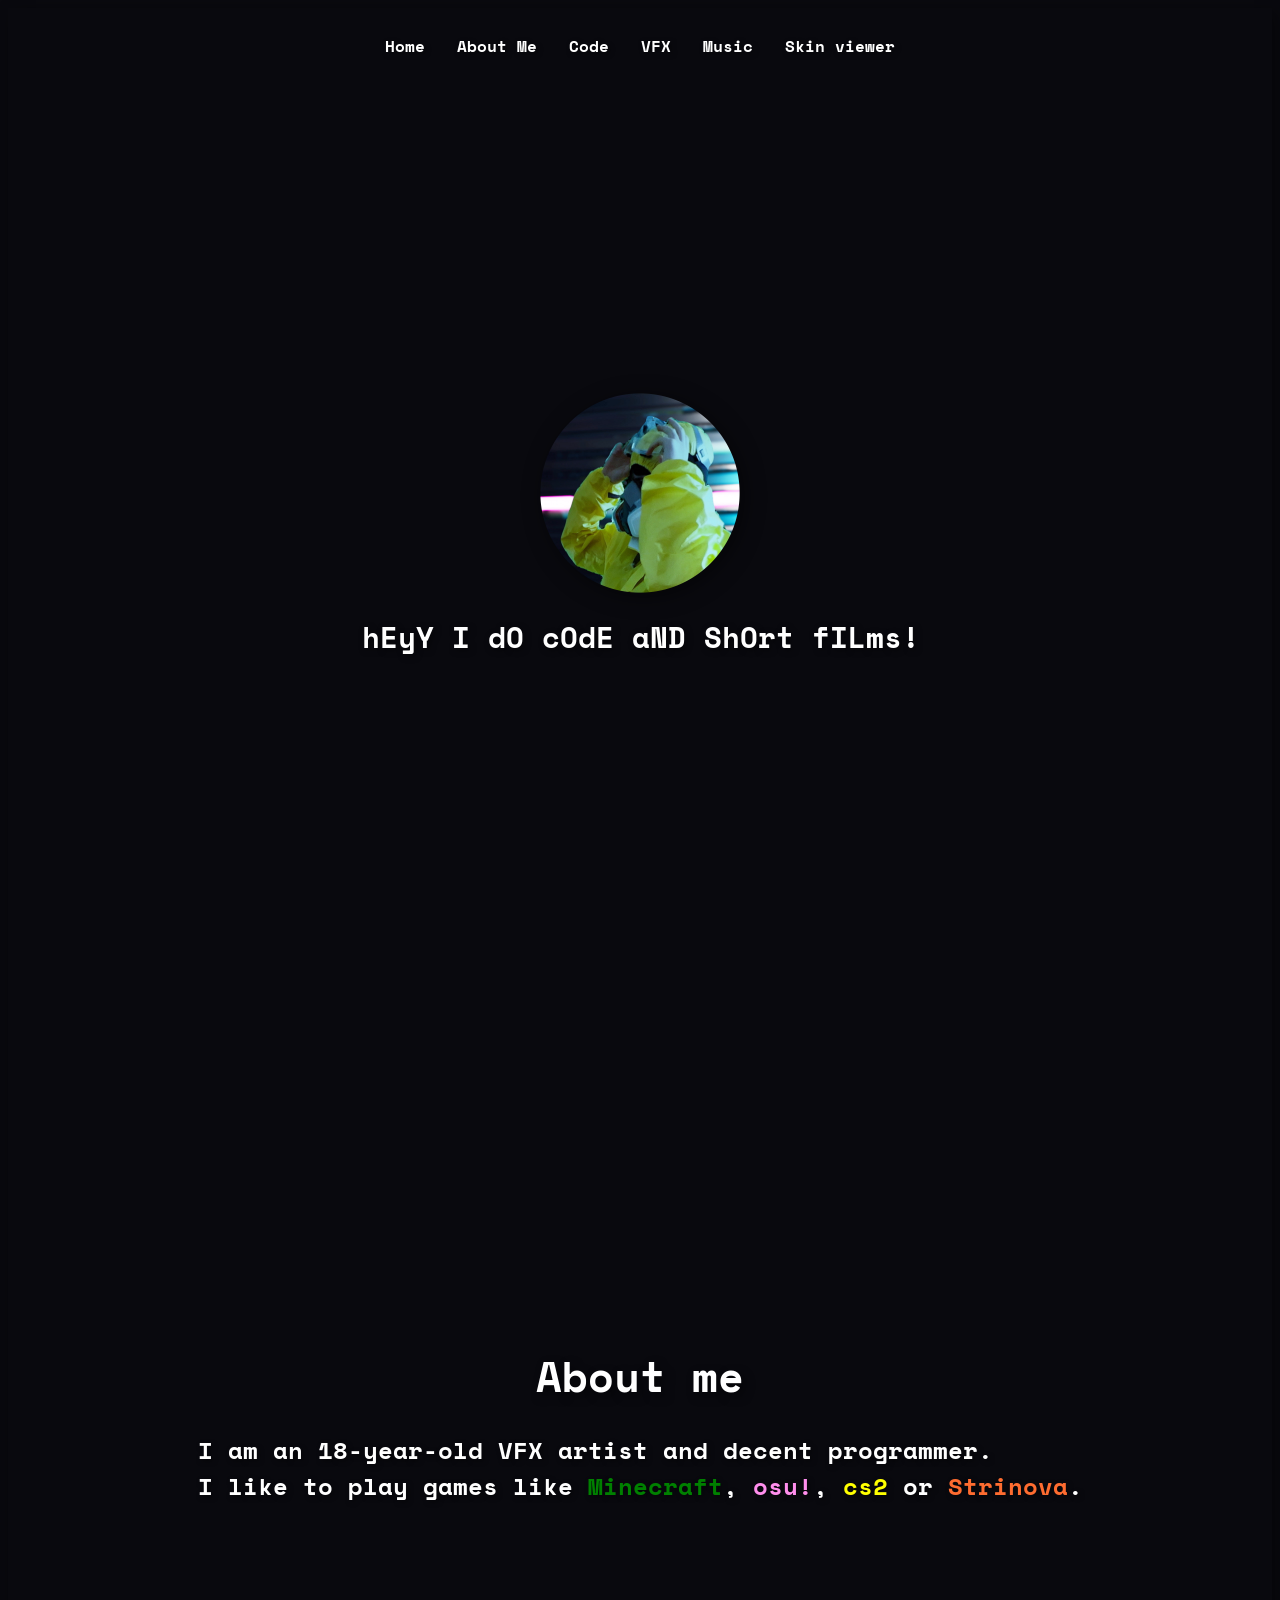
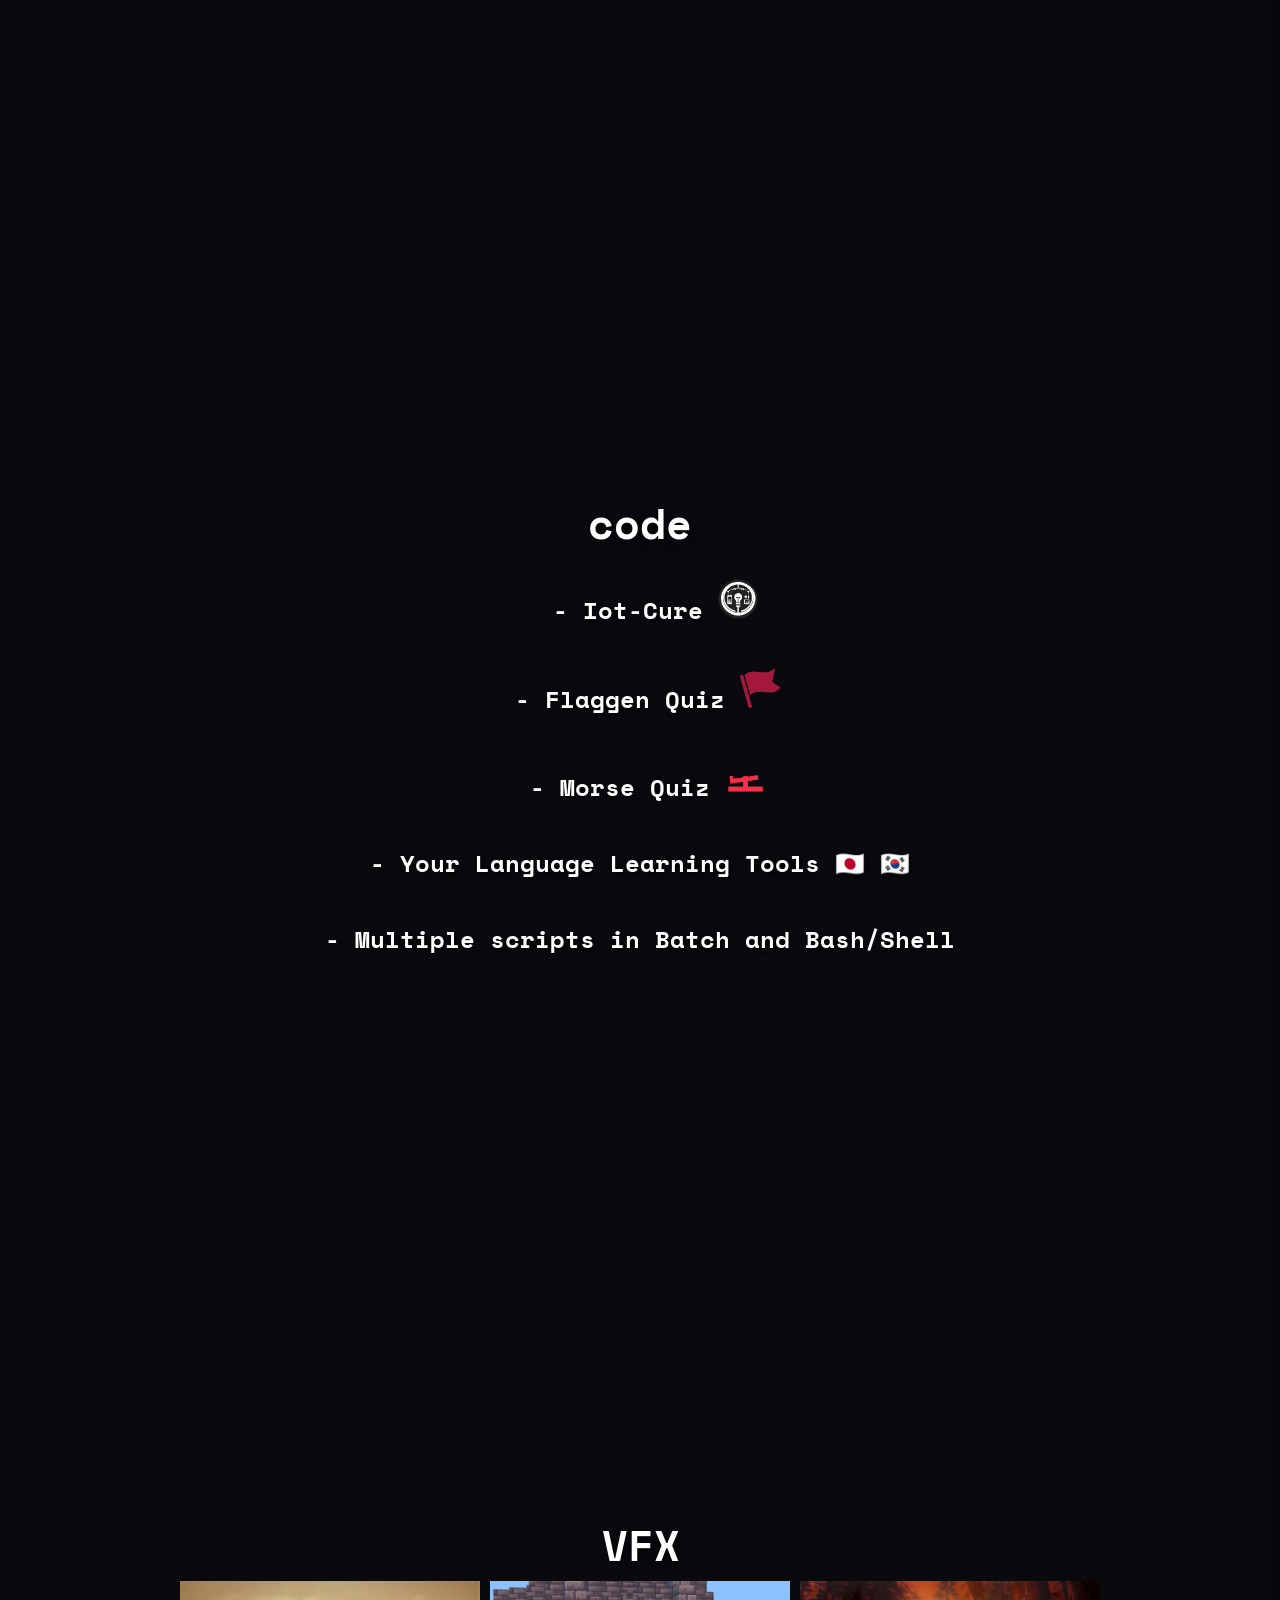
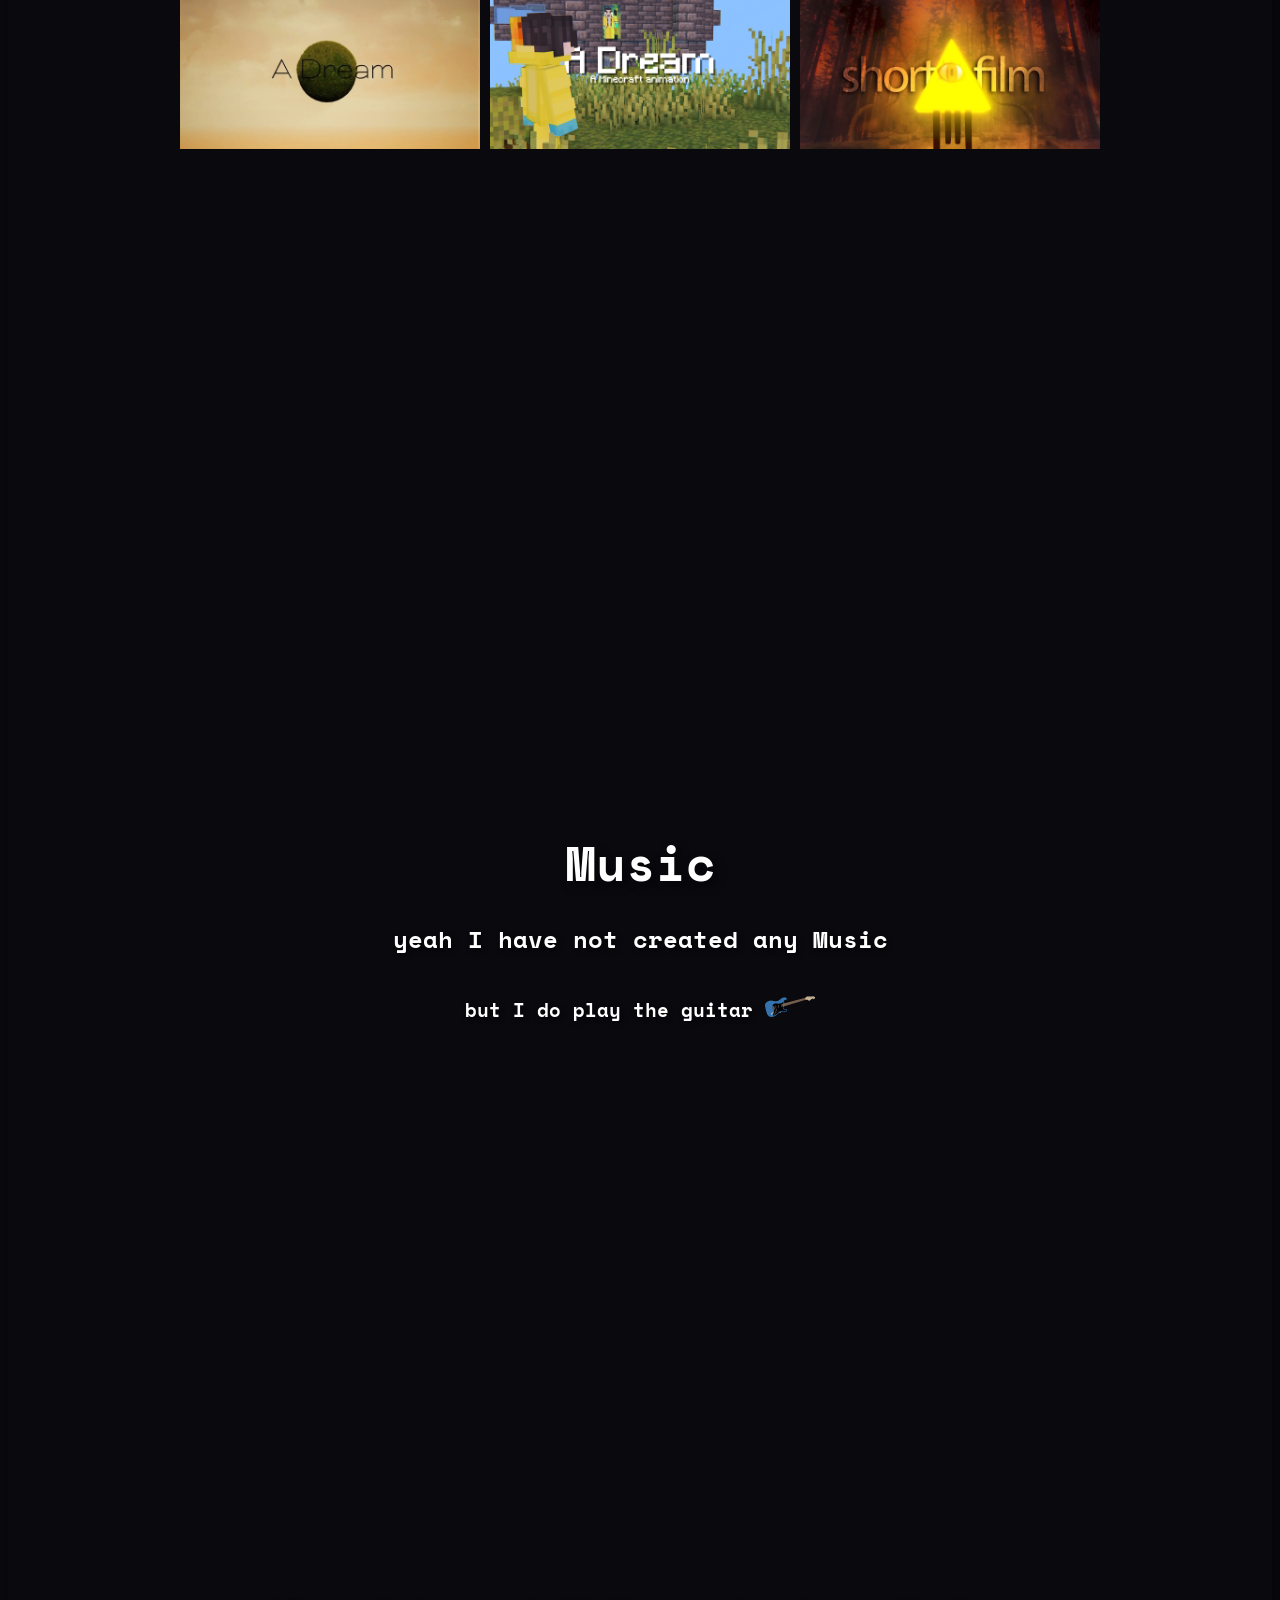
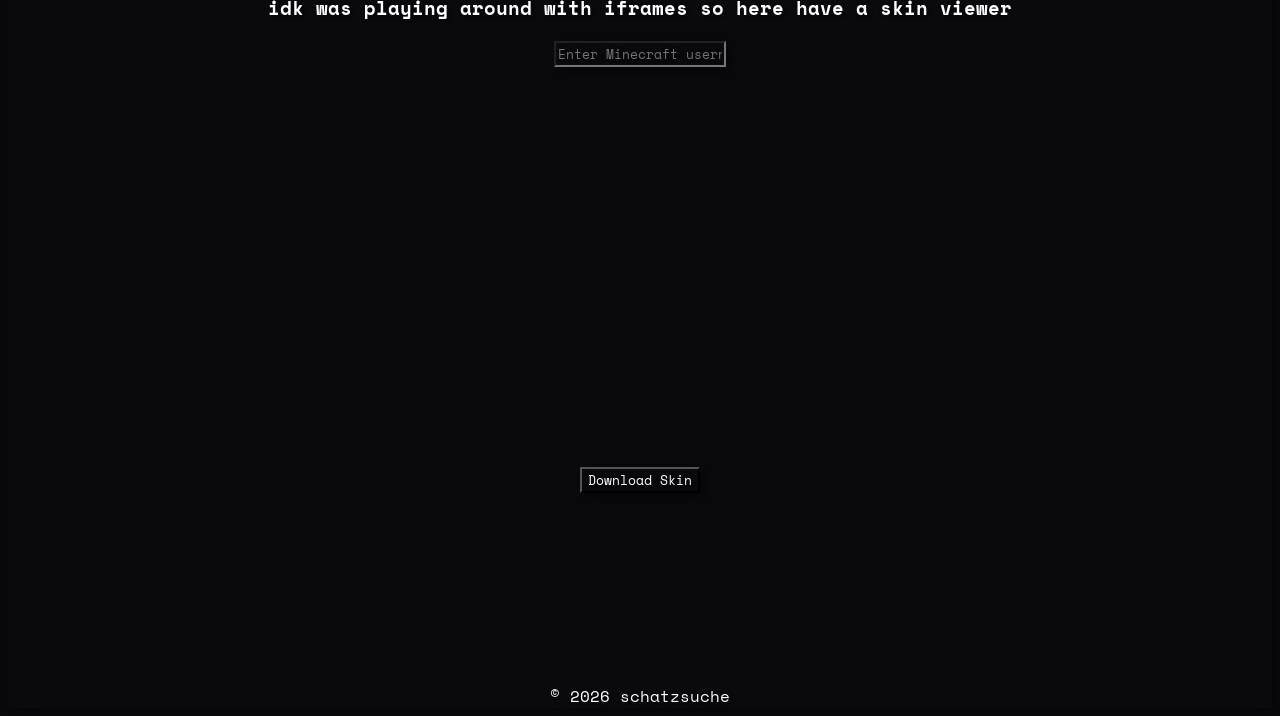
==== index.html @ 11b96986 "added my newst short film" ====
<!DOCTYPE html>
<html lang="en">

<head>
    <meta charset="UTF-8">
    <meta name="viewport" content="width=device-width, initial-scale=1.0">
    <link rel="stylesheet" href="styles.css">
    <script defer src="app.js"></script>
    <title>schatzsuche | homepage</title>
    <link rel="icon" type="image/webp" href="assets/logo.webp">
    <link rel="apple-touch-icon" href="https://EtwasPhoenix.github.io/website/assets/apple-touch-icon.jpg" />
    <meta name="description"
        content="Hey, I’m schatzsuche aka Etwas! Check out my projects, programming stuff, VFX work, and a bit about me. Always building cool things and learning new skills.">

    <meta property="og:title" content="schatzsuche | homepage">
    <meta property="og:description" content="this is the homepage / portfolio from schatzsuche also know has Etwas.">
    <meta property="og:image" content="https://EtwasPhoenix.github.io/website/assets/logo.webp">
    <meta property="og:url" content="https://EtwasPhoenix.github.io/homepage/">
    <meta name="google-site-verification" content="jrcVOJKqwmtWtbMnIX1XWqduszuU4CcmZERTl-RFzYg" />
    <meta property="og:type" content="website" />

    <meta name="twitter:card" content="summary_large_image" />
    <meta name="twitter:title" content="Etwas | schatzsuche | homepage" />
    <meta name="twitter:description" content="this is the homepage / portfolio from schatzsuche also know has Etwas." />
    <meta name="twitter:image" content="https://EtwasPhoenix.github.io/homepage/assets/logo.webp" />


</head>


<body>

    <nav>
        <ul>
            <li><a href="#home">Home</a></li>
            <li><a href="#about">About Me</a></li>
            <li><a href="#code">Code</a></li>
            <li><a href="#vfx">VFX</a></li>
            <li><a href="#Music">Music</a></li>
            <li><a href="#skin">Skin viewer</a></li>

        </ul>
    </nav>


    <main>
        <section id="home">
            <a href="https://www.youtube.com/watch?v=dQw4w9WgXcQ">
                <picture>
                    <source srcset="assets/logo.png" type="image/avif">
                    <source srcset="assets/logo.avif" type="image/avif">
                    <source srcset="assets/logo.webp" type="image/webp">
                    <img src="assets/logo.webp" width="200px"
                        style="filter: drop-shadow(4px 4px 10px rgba(0, 0, 0, 0.5));" id="lol"
                        alt="Portfolio logo for Etwas aka schatzsuche" loading="lazy">
                </picture>

            </a>
            <h1 style="transform: scale(0.6);">hEyY I dO cOdE aND ShOrt fILms!</h1>

        </section>


        <section id="about">
            <h2 style="transform: scale(2);" class="big">About me</h2>
            <h2>
                I am an 18-year-old VFX artist and decent programmer. <br> I like to play games like <span
                    style="color: green;">Minecraft</span>, <a style="color: #ff8eec;"
                    href="https://osu.ppy.sh/users/37505579">osu!</a>, <span style="color: yellow;">cs2</span> or <a
                    href="https://store.steampowered.com/app/1282270/Strinova/" style="color: #fe6c30;">Strinova</a>.

            </h2>




        </section>



        <section id="code">
            <a href="https://github.com/EtwasPhoenix">
                <h2 style="transform: scale(2);color: white;" class="big">code</h2>
            </a>

            <h2>‎ ‎ <a href="https://iot-cure.github.io/IoT-Cure-Website/"> - Iot-Cure</a> <img
                    src="assets/iot_cure.png" width="40px"></h2>
            <h2>‎‎ <a href="https://flaggen-quiz.onrender.com/"> - Flaggen Quiz</a> <img src="assets/flag_quiz.png"
                    width="40px"></h2>
            <h2>‎‎ <a href="https://morse-quiz.onrender.com/"> - Morse Quiz</a> <img src="assets/morse_quiz.png"
                    width="40px"></h2>
            <h2><a href="https://github.com/language-learning-tools"> - Your Language Learning Tools 🇯🇵 🇰🇷</a> </h2>

            <h2>- Multiple scripts in Batch and Bash/Shell</h2>

        </section>

        <section id="vfx">
            <a href="https://www.youtube.com/@Etwas/videos">
                <h2 style="transform: scale(2);color: white;" class="big">VFX</h2>
            </a>
            <div>
                <picture>
                    <source srcset="assets/a_dream_thumb.jpg" type="image/jpg">
                    <source srcset="assets/a_dream_thumb.avif" type="image/avif">
                    <img src="assets/a_dream_thumb.jpg" width="300px" id="lol" id="lol2" alt="A Dream short film"
                        loading="lazy">
                </picture>
                <a href="https://www.youtube.com/watch?v=q0mJGNswe2Q"><img src="assets/A_Dream.jpg" width="300px" id="lol" id="lol2" alt="A Dream Minecraft short film"
                        loading="lazy">
                </a>

                <picture>
                    <source srcset="assets/GF_thumb.jpg" type="image/jpg">
                    <source srcset="assets/GF_thumb.avif" type="image/avif">
                    <img src="assets/GF_thumb.jpg" width="300px" id="lol" id="lol2" alt="Gravity falls short film"
                        loading="lazy">
                </picture>
            </div>

        </section>

        <section id="Music">
            <h1>Music</h1>
            <h2>yeah I have not created any Music</h2>
            <h3>but I do play the guitar <img src="assets/guitar.png" width="50"></h3>
        </section>

        <section id="skin">
            <h3>idk was playing around with iframes so here have a skin viewer</h3>
            <input type="text" id="username" placeholder="Enter Minecraft username" />
            <iframe id="skinViewer"
                src="https://kurojs.github.io/McView3D/embed.html?skin=schatzsuche&width=400&height=400&cape=default"
                width="400" height="400"></iframe>


            <button onclick="downloadSkin()">Download Skin</button>
            <!--<button onclick="altertSuit()">suit</button>-->


            <script src="app.js"></script>
        </section>

    </main>

    <footer>
        © 2026 schatzsuche
    </footer>

</body>


</html>
---- styles.css ----
@import url('https://fonts.googleapis.com/css2?family=Space+Mono:wght@400;700&display=swap');

html {
    scroll-behavior: smooth;
}

nav {
    position: sticky;
    top: 0;
    padding: 10px 0;
    z-index: 1000;
}



body {
    background-color: rgb(9, 9, 14);
    color: white;
    font-family: 'Space Mono', monospace;
    text-shadow: 2px 2px 5px rgba(0, 0, 0, 0.5);
    box-shadow: 4px 4px 15px rgba(0, 0, 0, 0.4);
}



#lol {
    transition: ease-in-out 0.3s;
    transform: scale(1);
    position: relative;
    z-index: 1;
}

#lol:hover {
    transition: ease-in-out 0.3 s;
    transform: scale(1.5);
    z-index: 10;
}


section {
    display: grid;
    place-items: center;
    align-content: center;
    min-height: 100vh;
}


.big {
    font-size: 1.3rem;
    line-height: 1.6;
    max-width: 600px;
    text-align: center;
}


.image-row {
    display: flex;
    flex-wrap: wrap;
    justify-content: center;
    gap: 25px;
}

img {
    max-width: 100%;
    height: auto;
}


@media (max-width: 768px) {
    #x2 {
        font-size: 1rem;
        max-width: 90%;
    }

    #lol2 {
        max-width: 30%;
        height: auto;
    }


}

footer {

    display: grid;
    place-items: center;
    align-content: center;
}


h1 {
    scale: 2;
}

nav ul {
    list-style: none;
    display: flex;
    justify-content: center;
    gap: 2rem;
    padding: 1rem 0;
    margin: 0;
}

nav a {
    color: white;
    text-decoration: none;
    font-weight: 700;
    font-family: 'Space Mono', monospace;
}

nav a:hover,
nav a:focus {
    text-decoration: underline;
    color: #ff8eec;
}

a {
    color: white;
    text-decoration: none;
}
iframe{
    border: none;
}
input{
    background-color: rgb(9, 9, 14);
    color: white;
    font-family: 'Space Mono', monospace;
    text-shadow: 2px 2px 5px rgba(0, 0, 0, 0.5);
    box-shadow: 4px 4px 15px rgba(0, 0, 0, 0.4);
    text-align: center;
}
button{
    background-color: rgb(9, 9, 14);
    color: white;
    font-family: 'Space Mono', monospace;
    text-shadow: 2px 2px 5px rgba(0, 0, 0, 0.5);
    box-shadow: 4px 4px 15px rgba(0, 0, 0, 0.4);
}
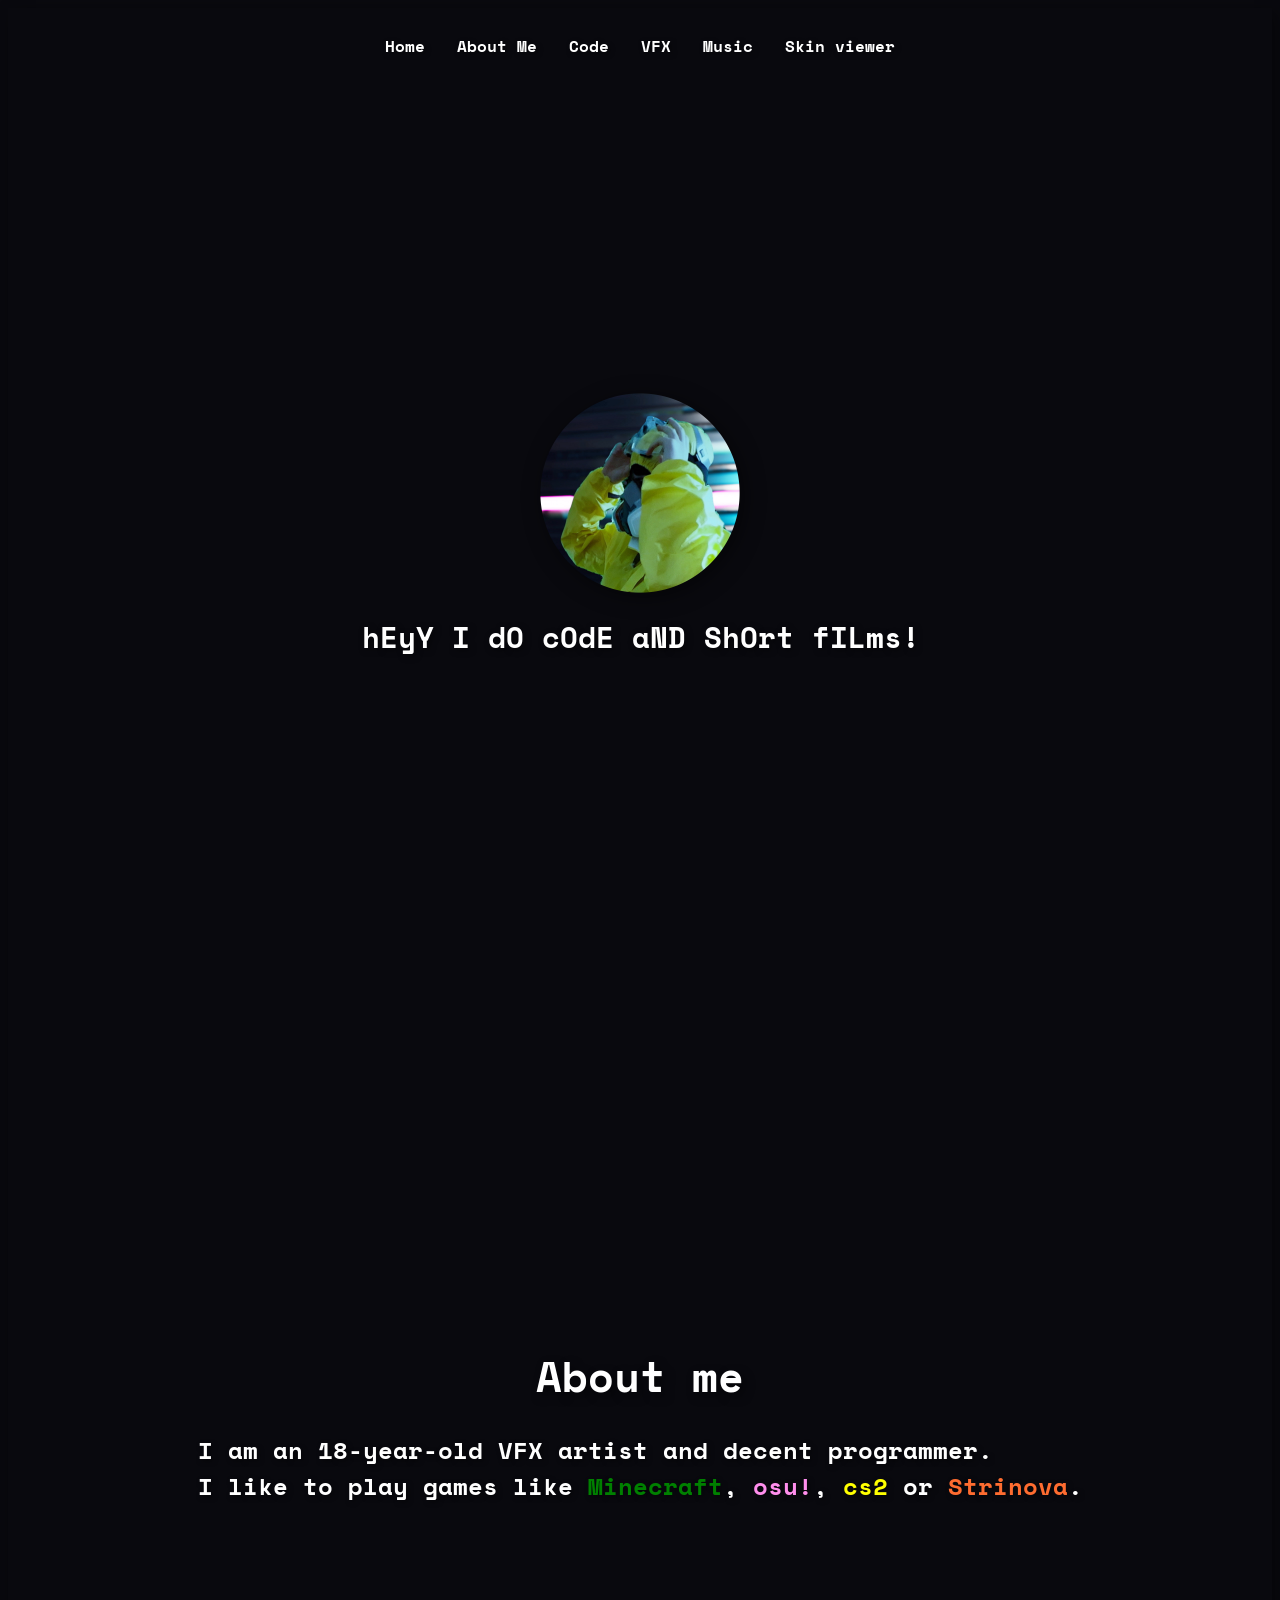
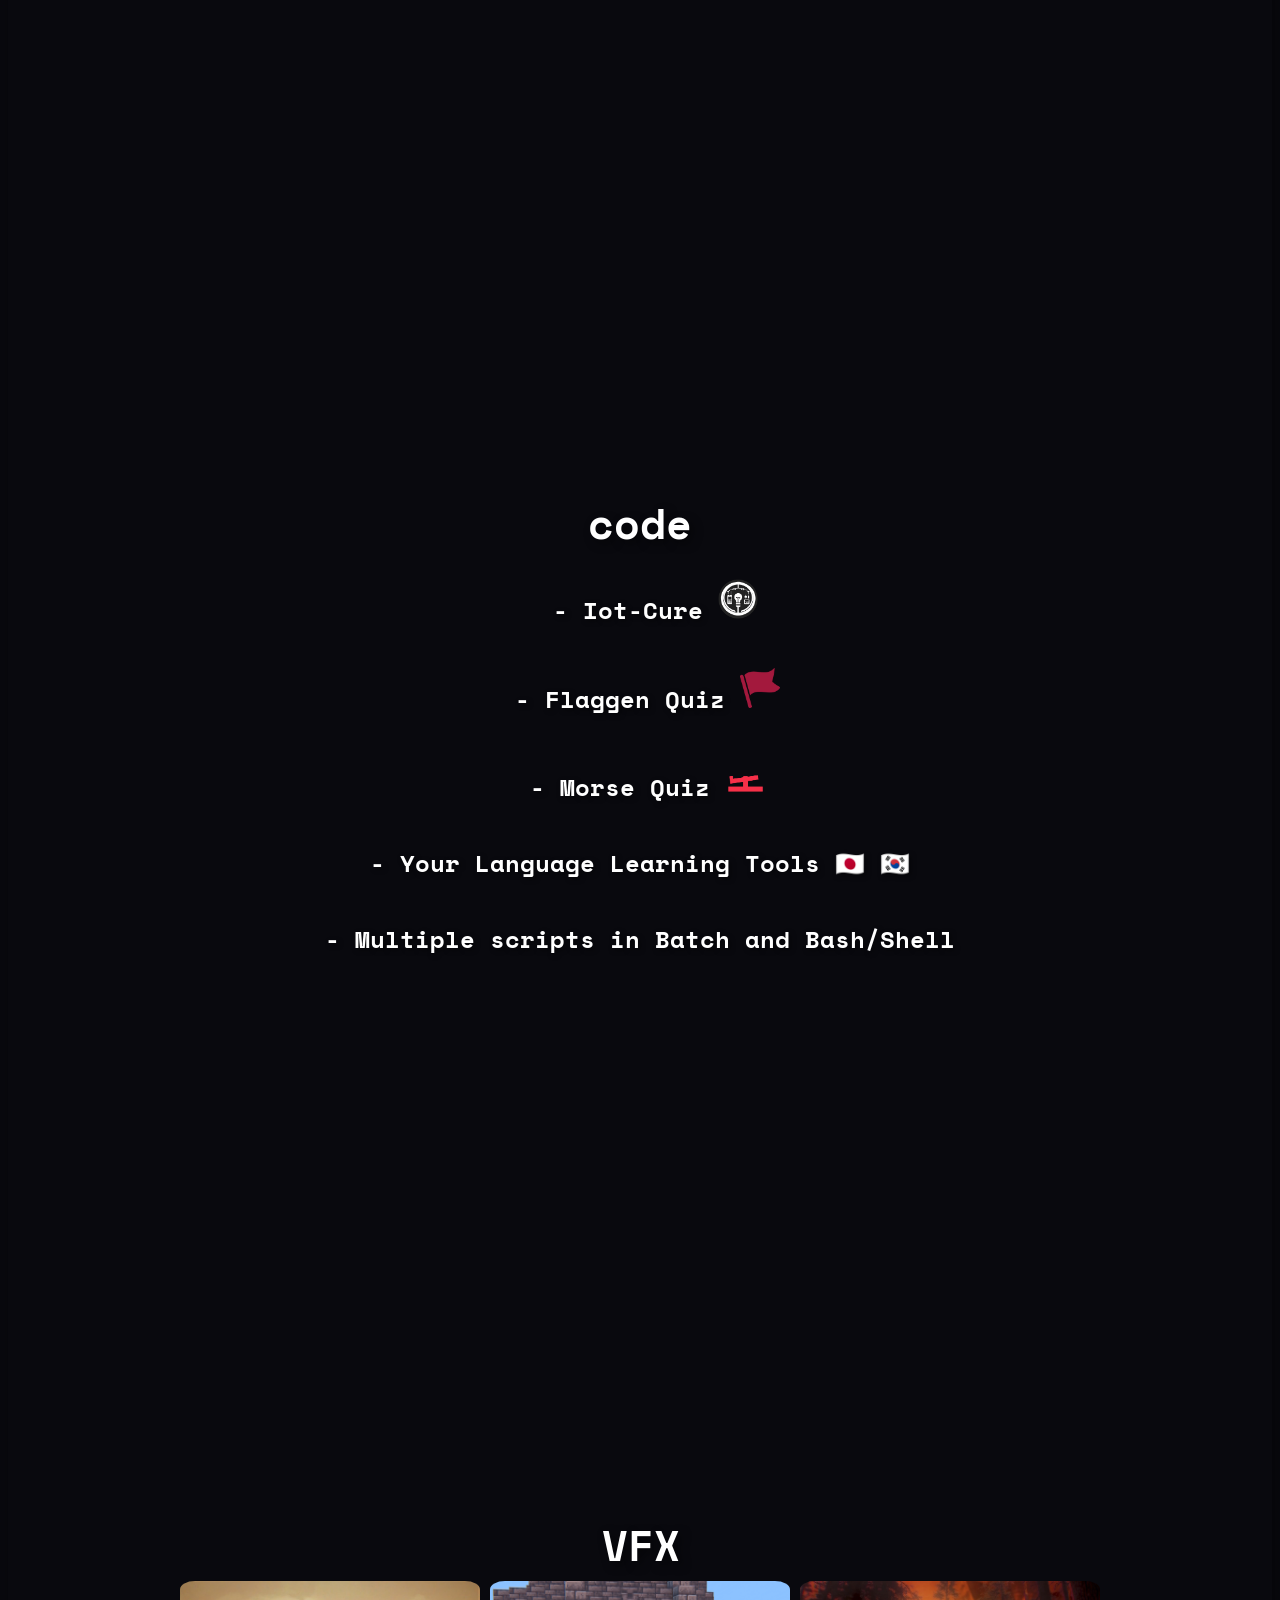
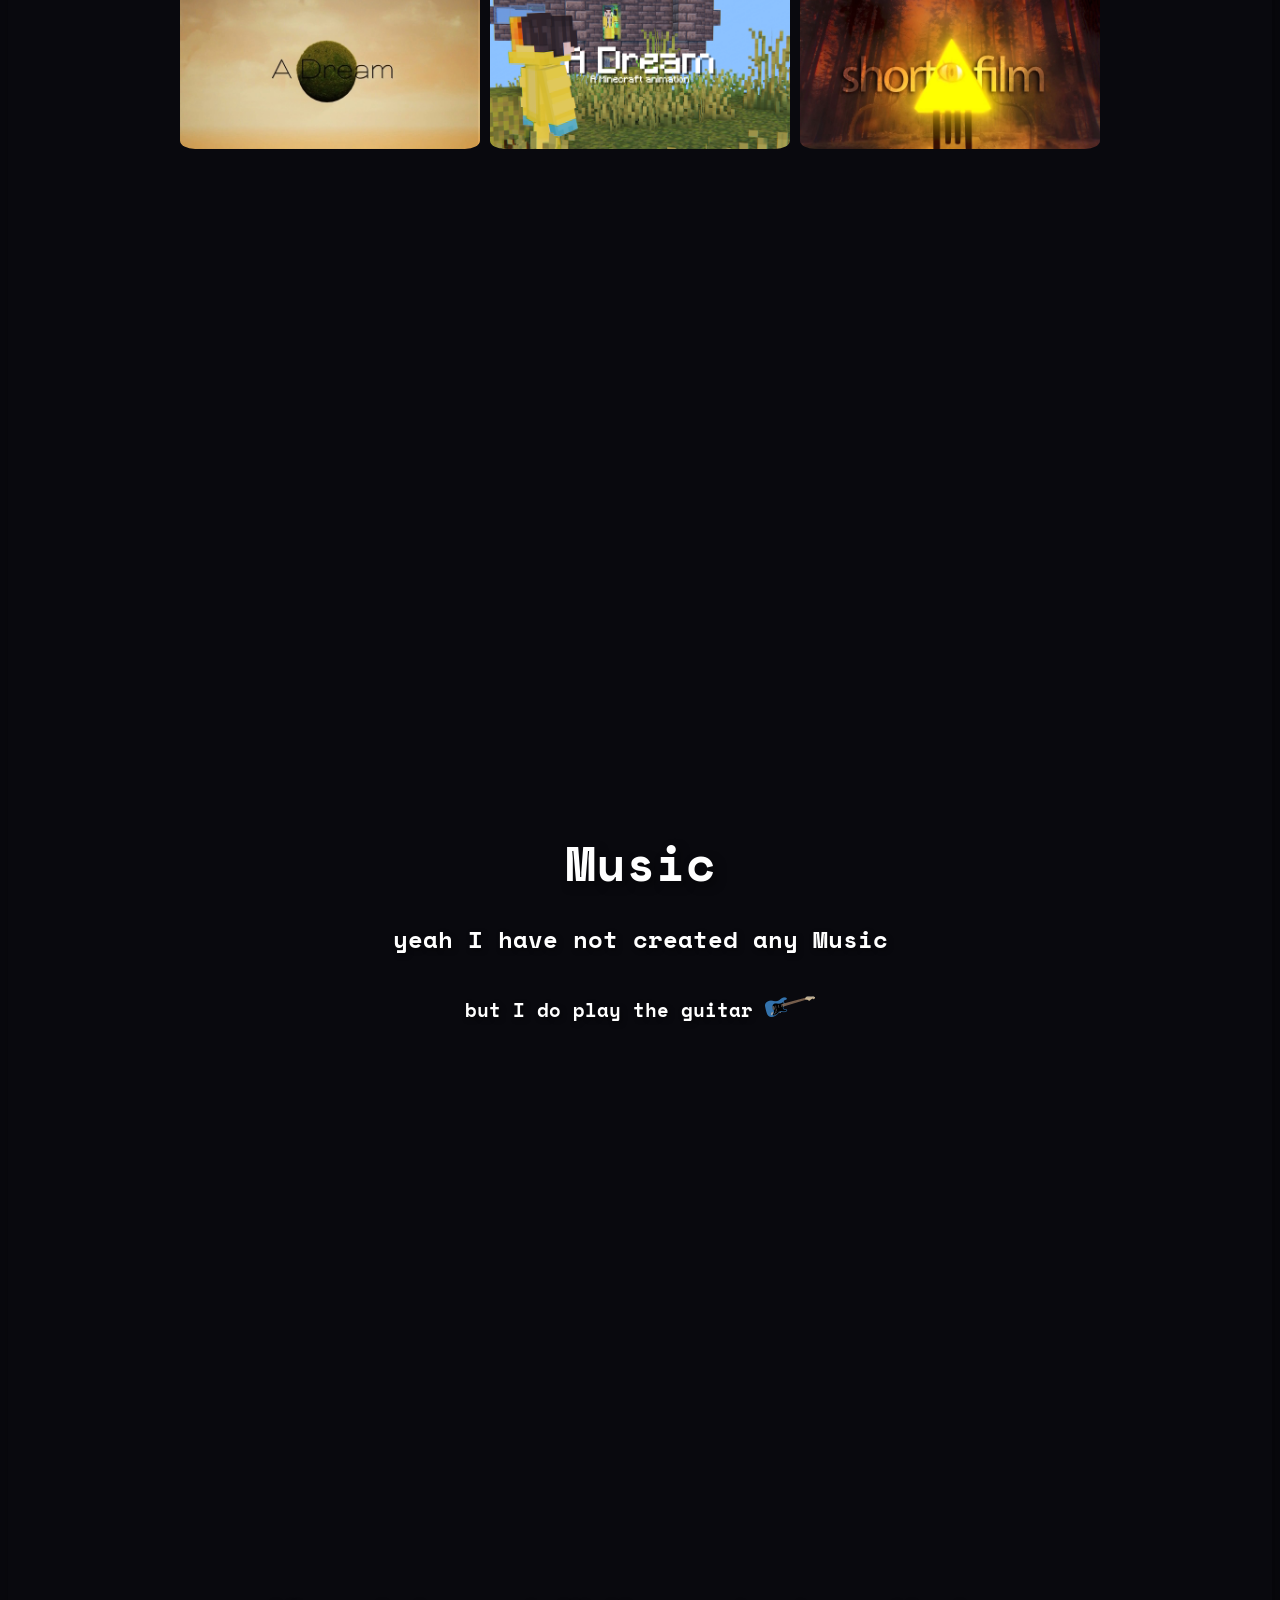
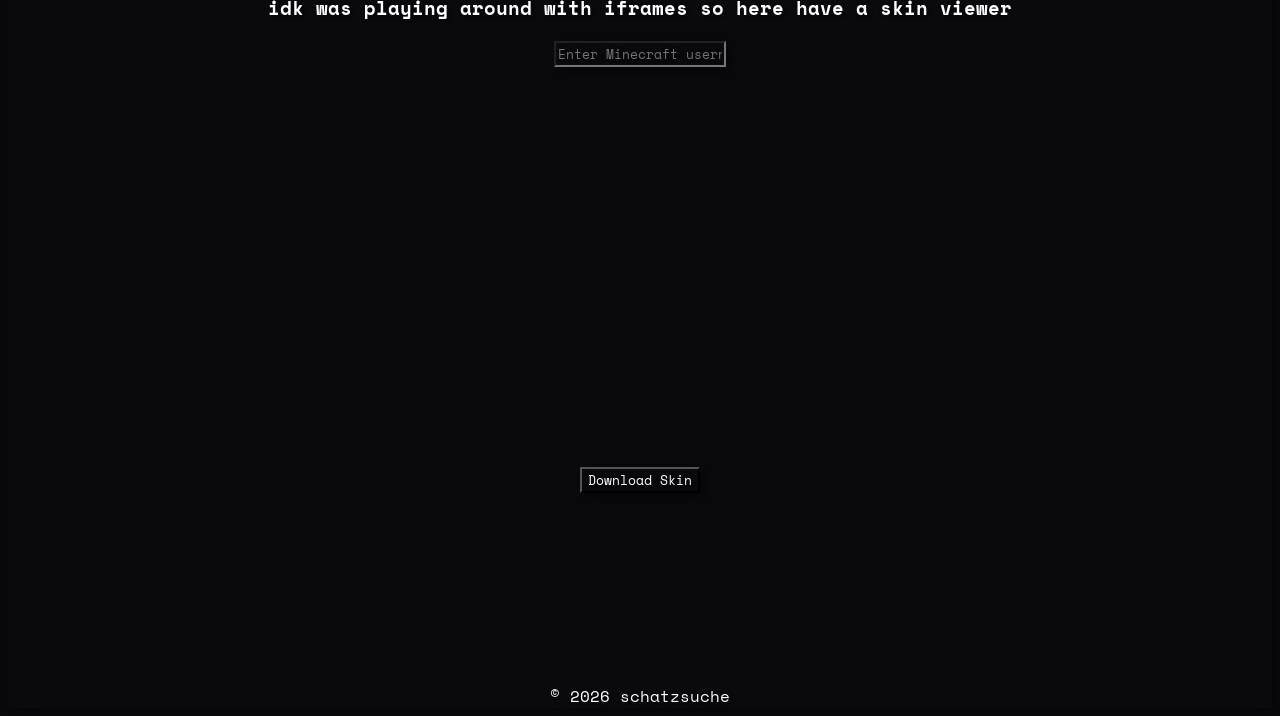
==== commit 898d56f8: "made it that images have a bit more round corners made it that images have a bit more round corners" ====
--- a/index.html
+++ b/index.html
@@ -99,7 +99,7 @@
             <a href="https://www.youtube.com/@Etwas/videos">
                 <h2 style="transform: scale(2);color: white;" class="big">VFX</h2>
             </a>
-            <div>
+            <div >
                 <picture>
                     <source srcset="assets/a_dream_thumb.jpg" type="image/jpg">
                     <source srcset="assets/a_dream_thumb.avif" type="image/avif">
--- a/styles.css
+++ b/styles.css
@@ -62,8 +62,9 @@
 
 img {
     max-width: 100%;
-    height: auto;
+    border-radius: 5%;
 }
+
 
 
 @media (max-width: 768px) {
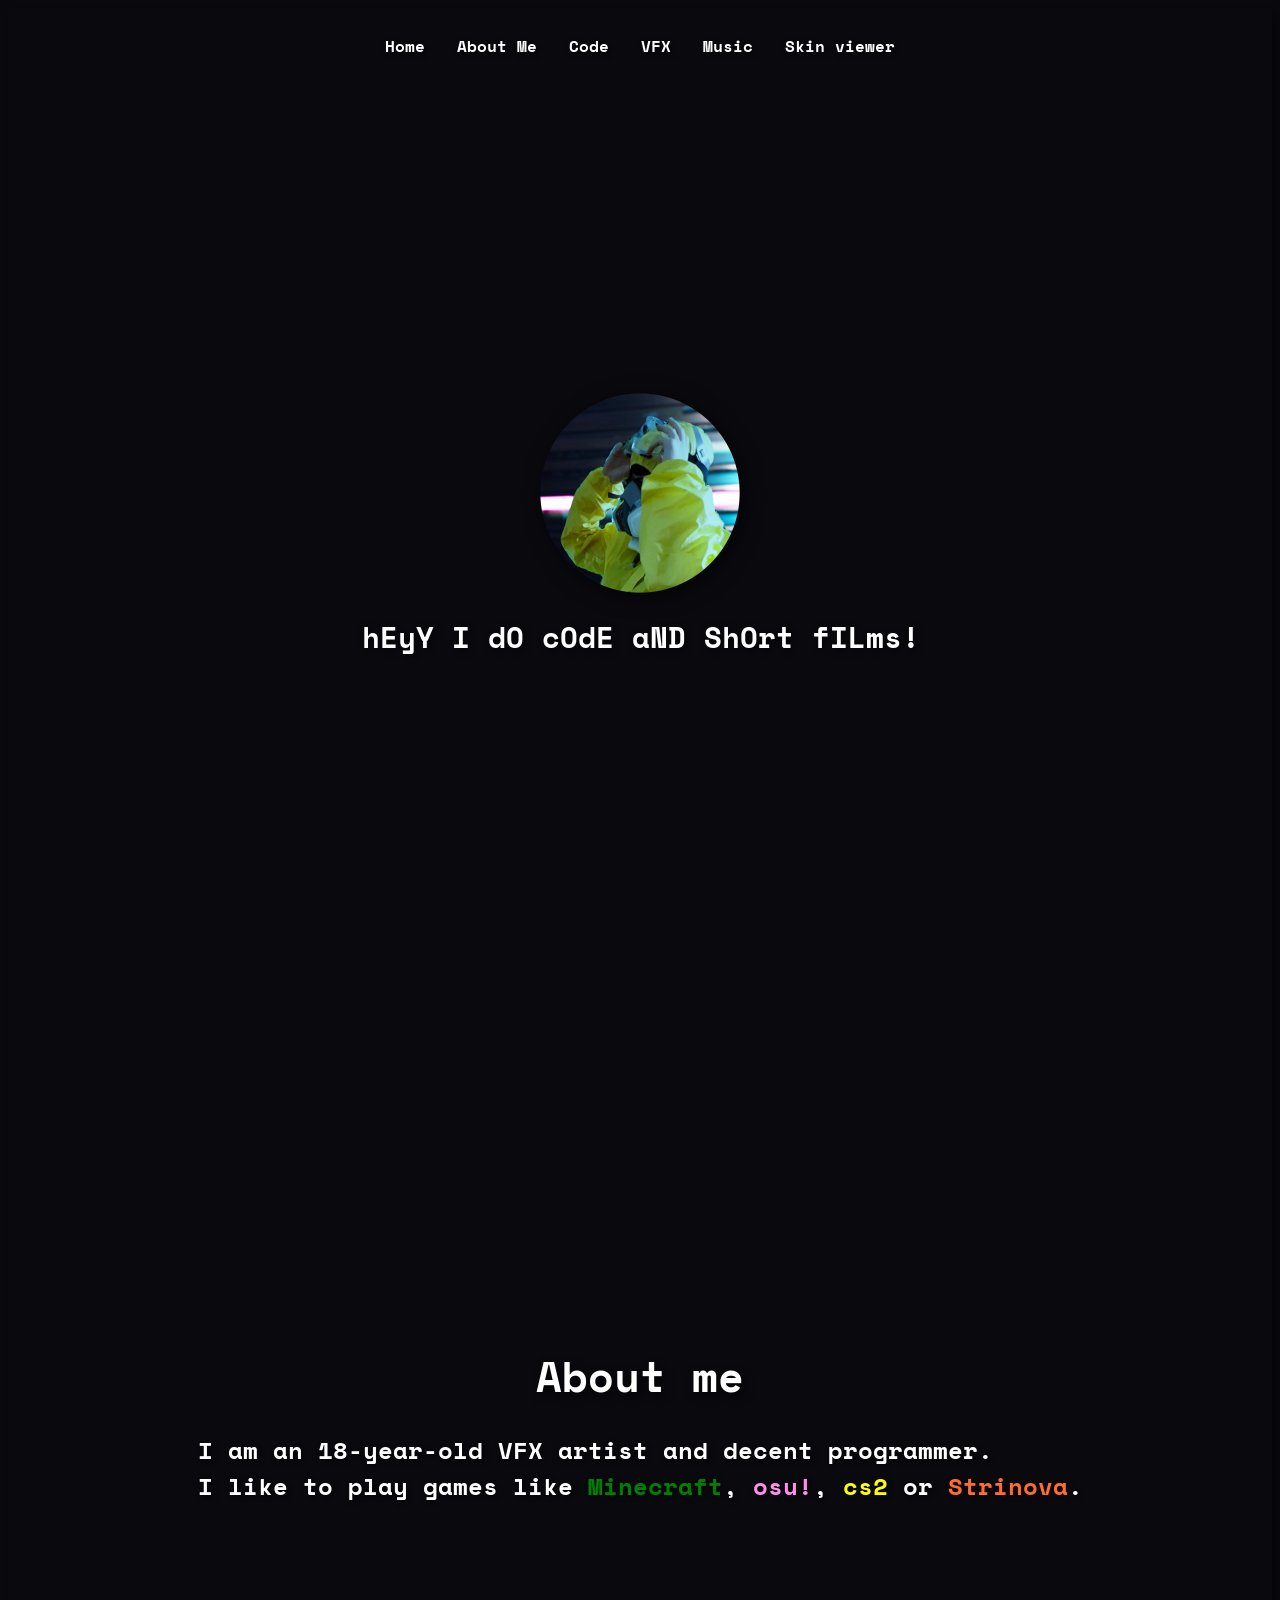
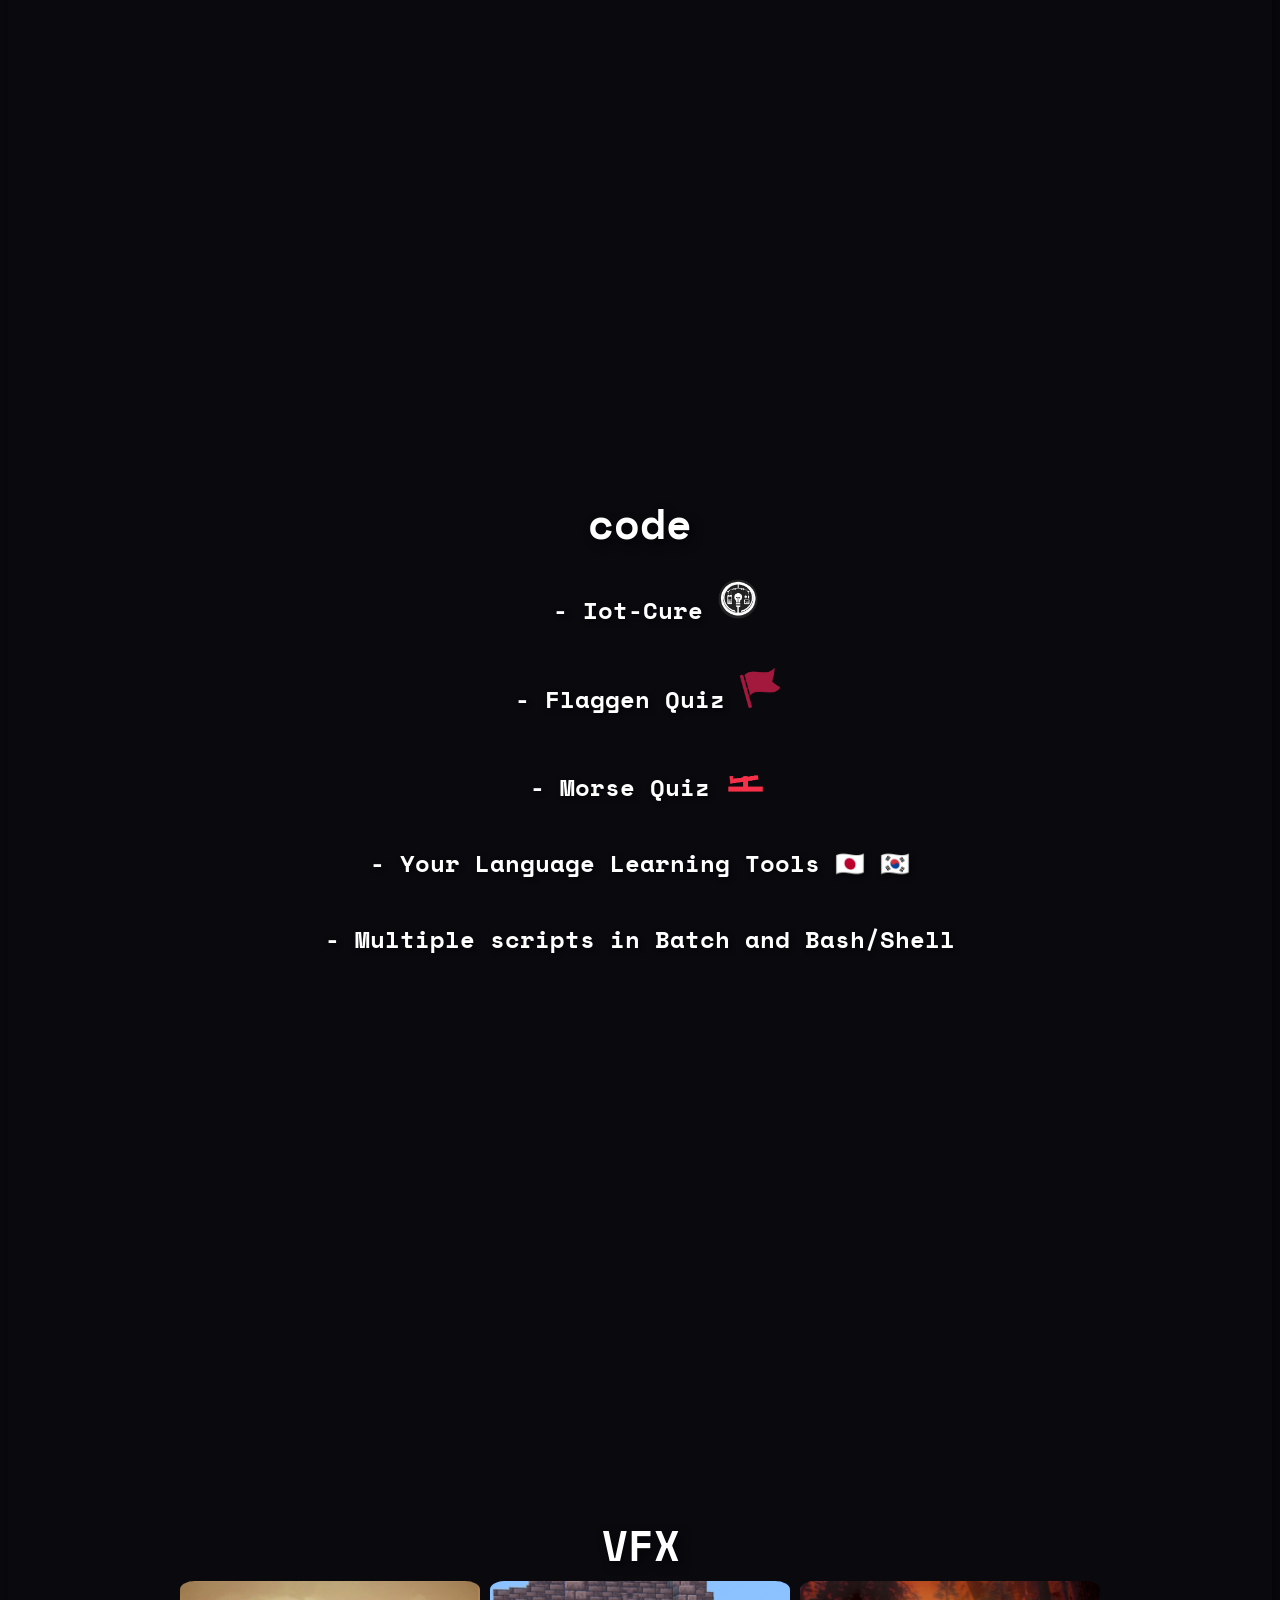
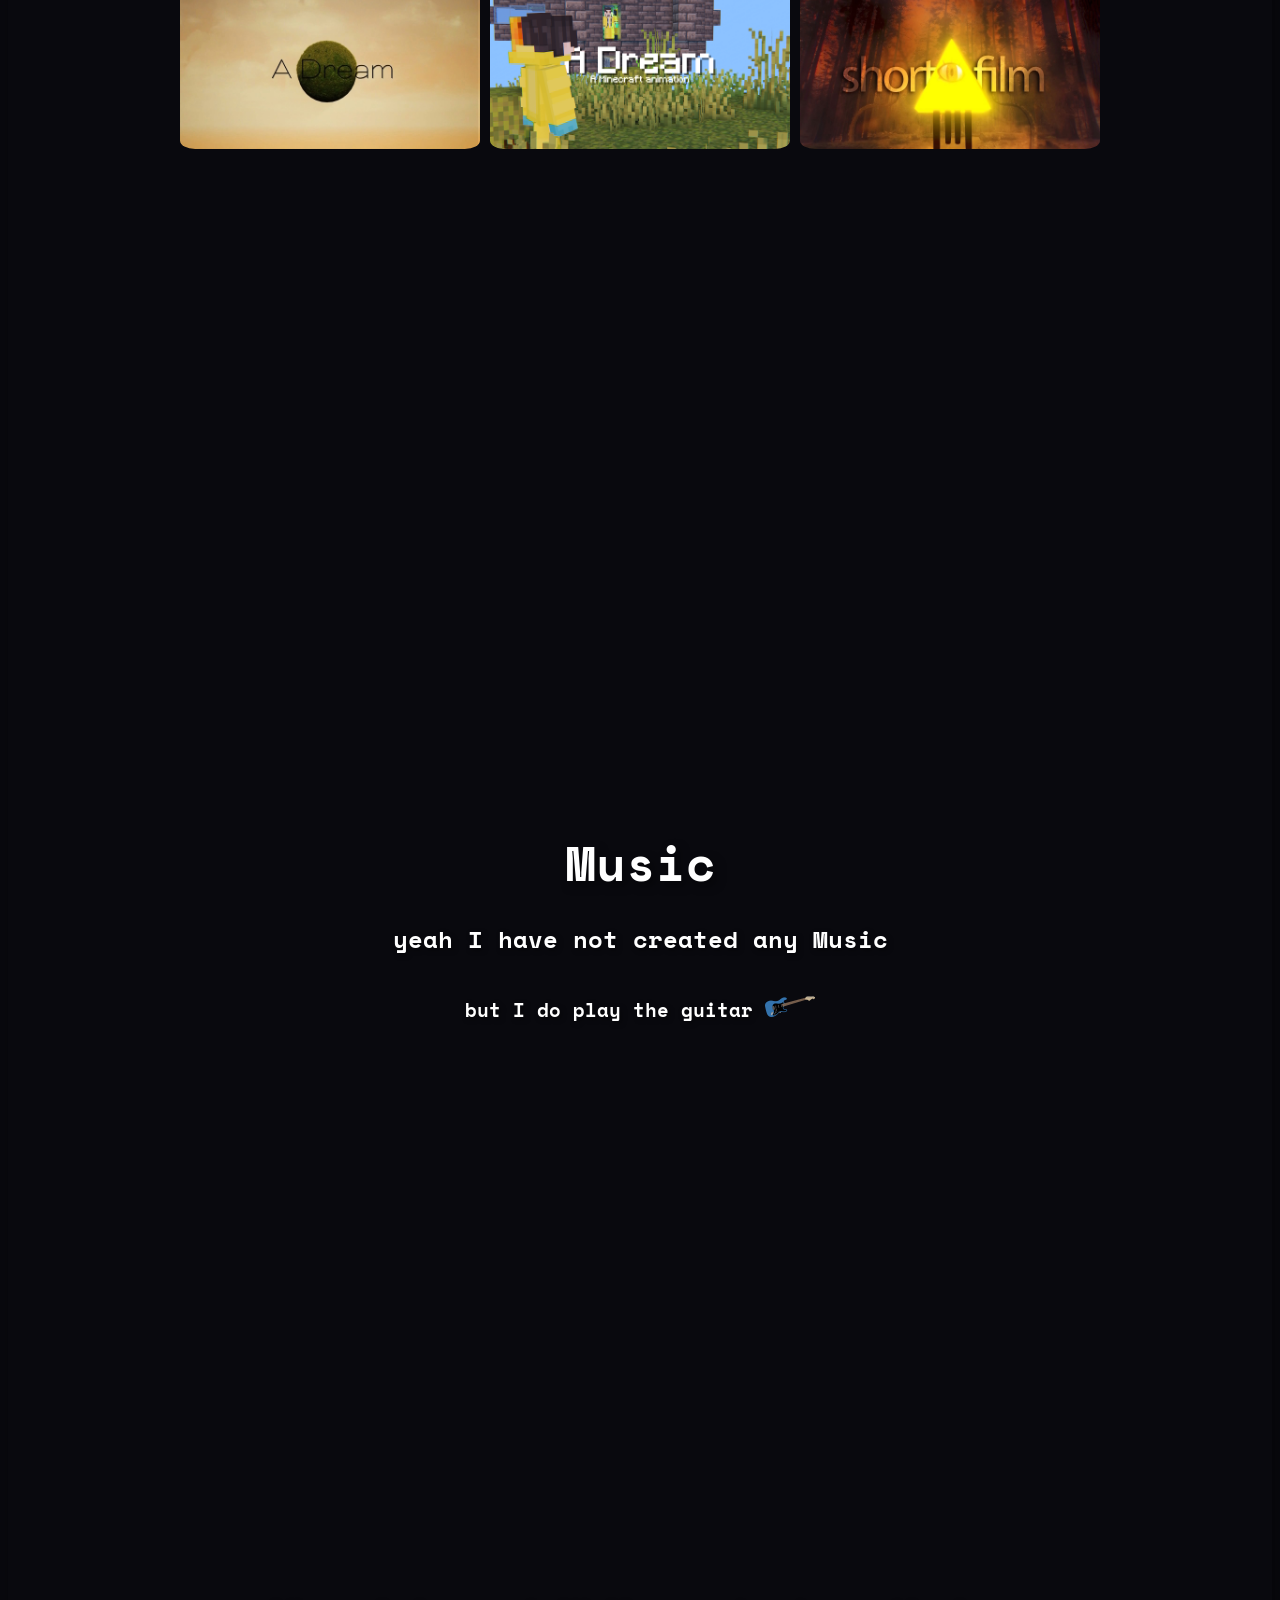
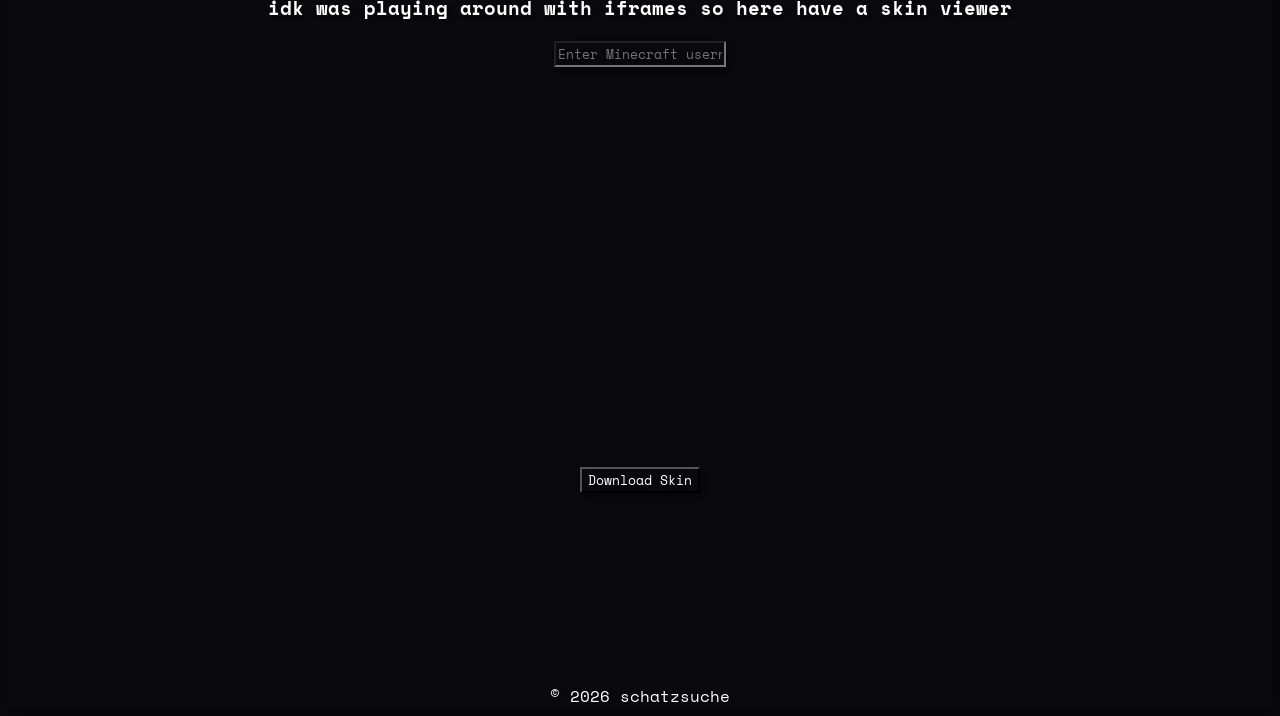
==== commit 757c68ce: "eine fade in animation" ====
--- a/index.html
+++ b/index.html
@@ -28,7 +28,7 @@
 </head>
 
 
-<body>
+<body class="fade-in">
 
     <nav>
         <ul>
--- a/styles.css
+++ b/styles.css
@@ -136,4 +136,14 @@
     font-family: 'Space Mono', monospace;
     text-shadow: 2px 2px 5px rgba(0, 0, 0, 0.5);
     box-shadow: 4px 4px 15px rgba(0, 0, 0, 0.4);
+}
+.fade-in {
+    opacity: 0;
+    animation: fadeIn 2s forwards;
+}
+
+@keyframes fadeIn {
+    to {
+        opacity: 1;
+    }
 }
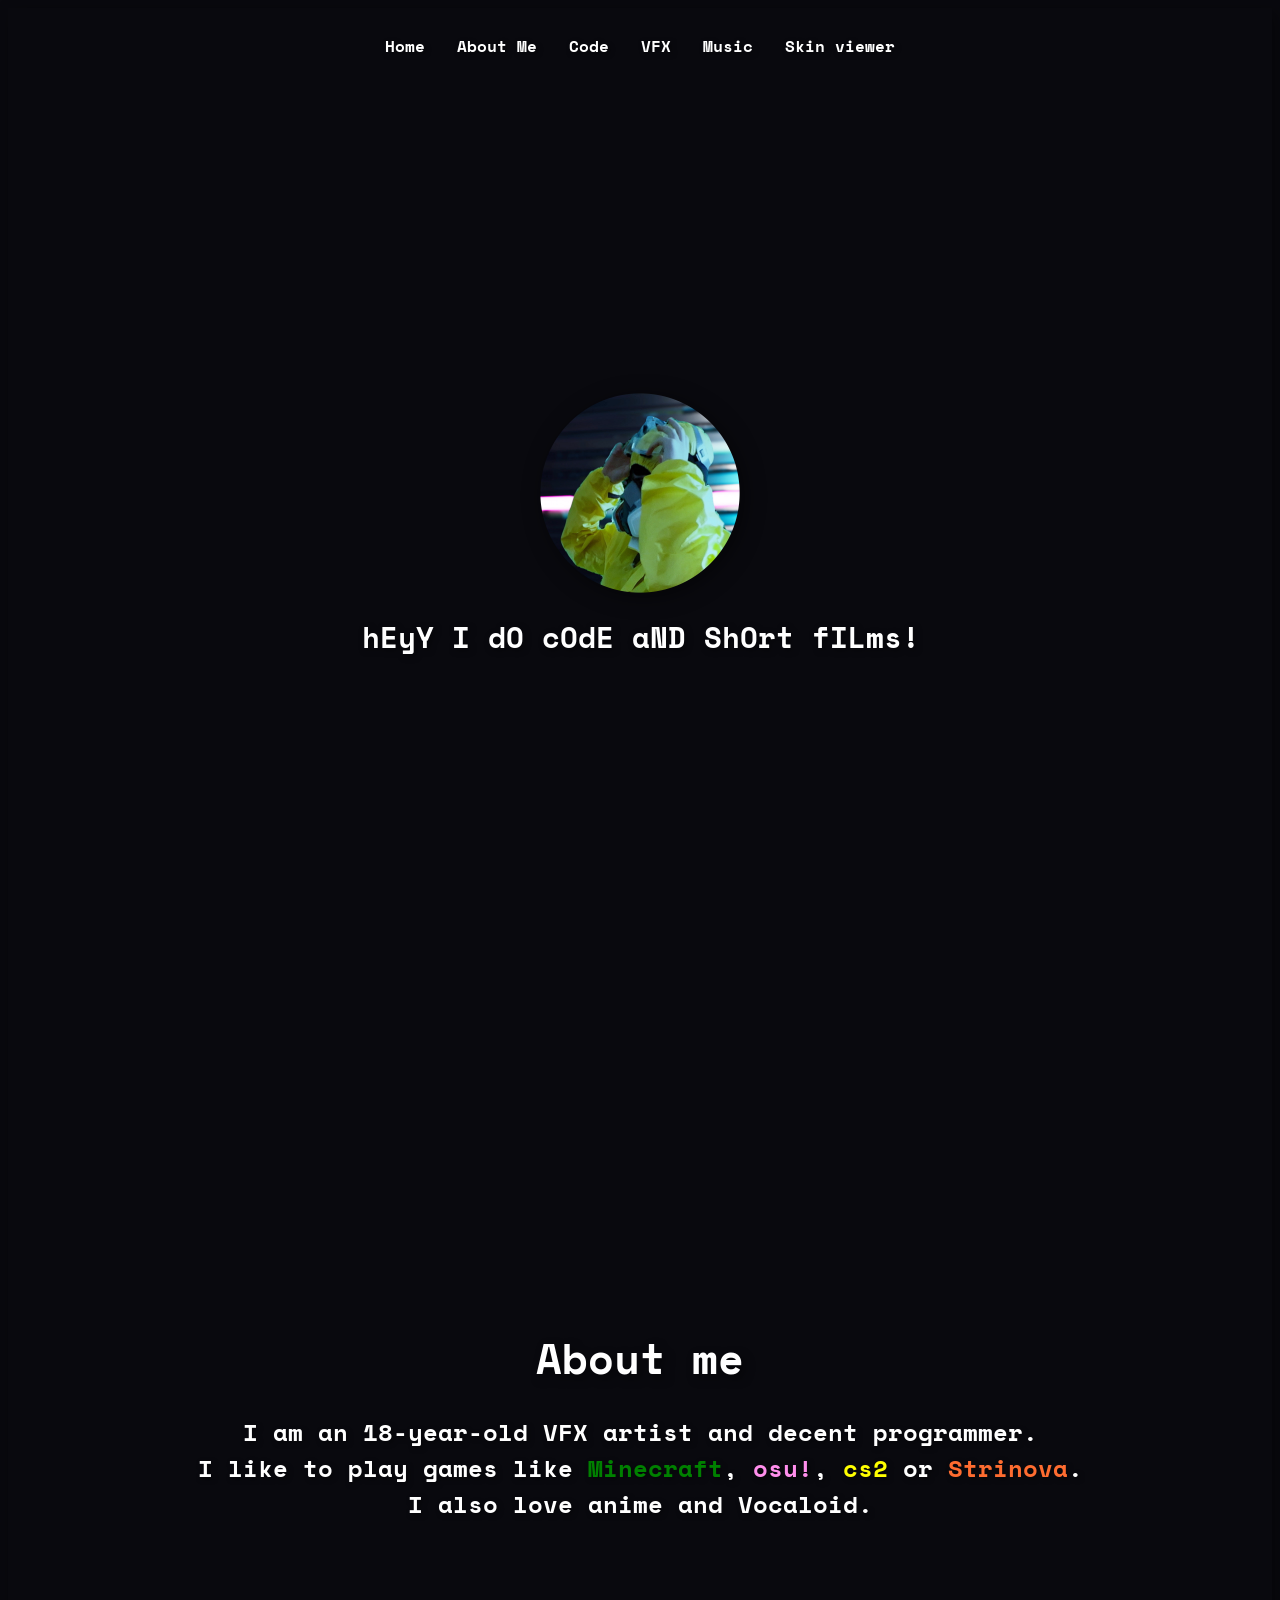
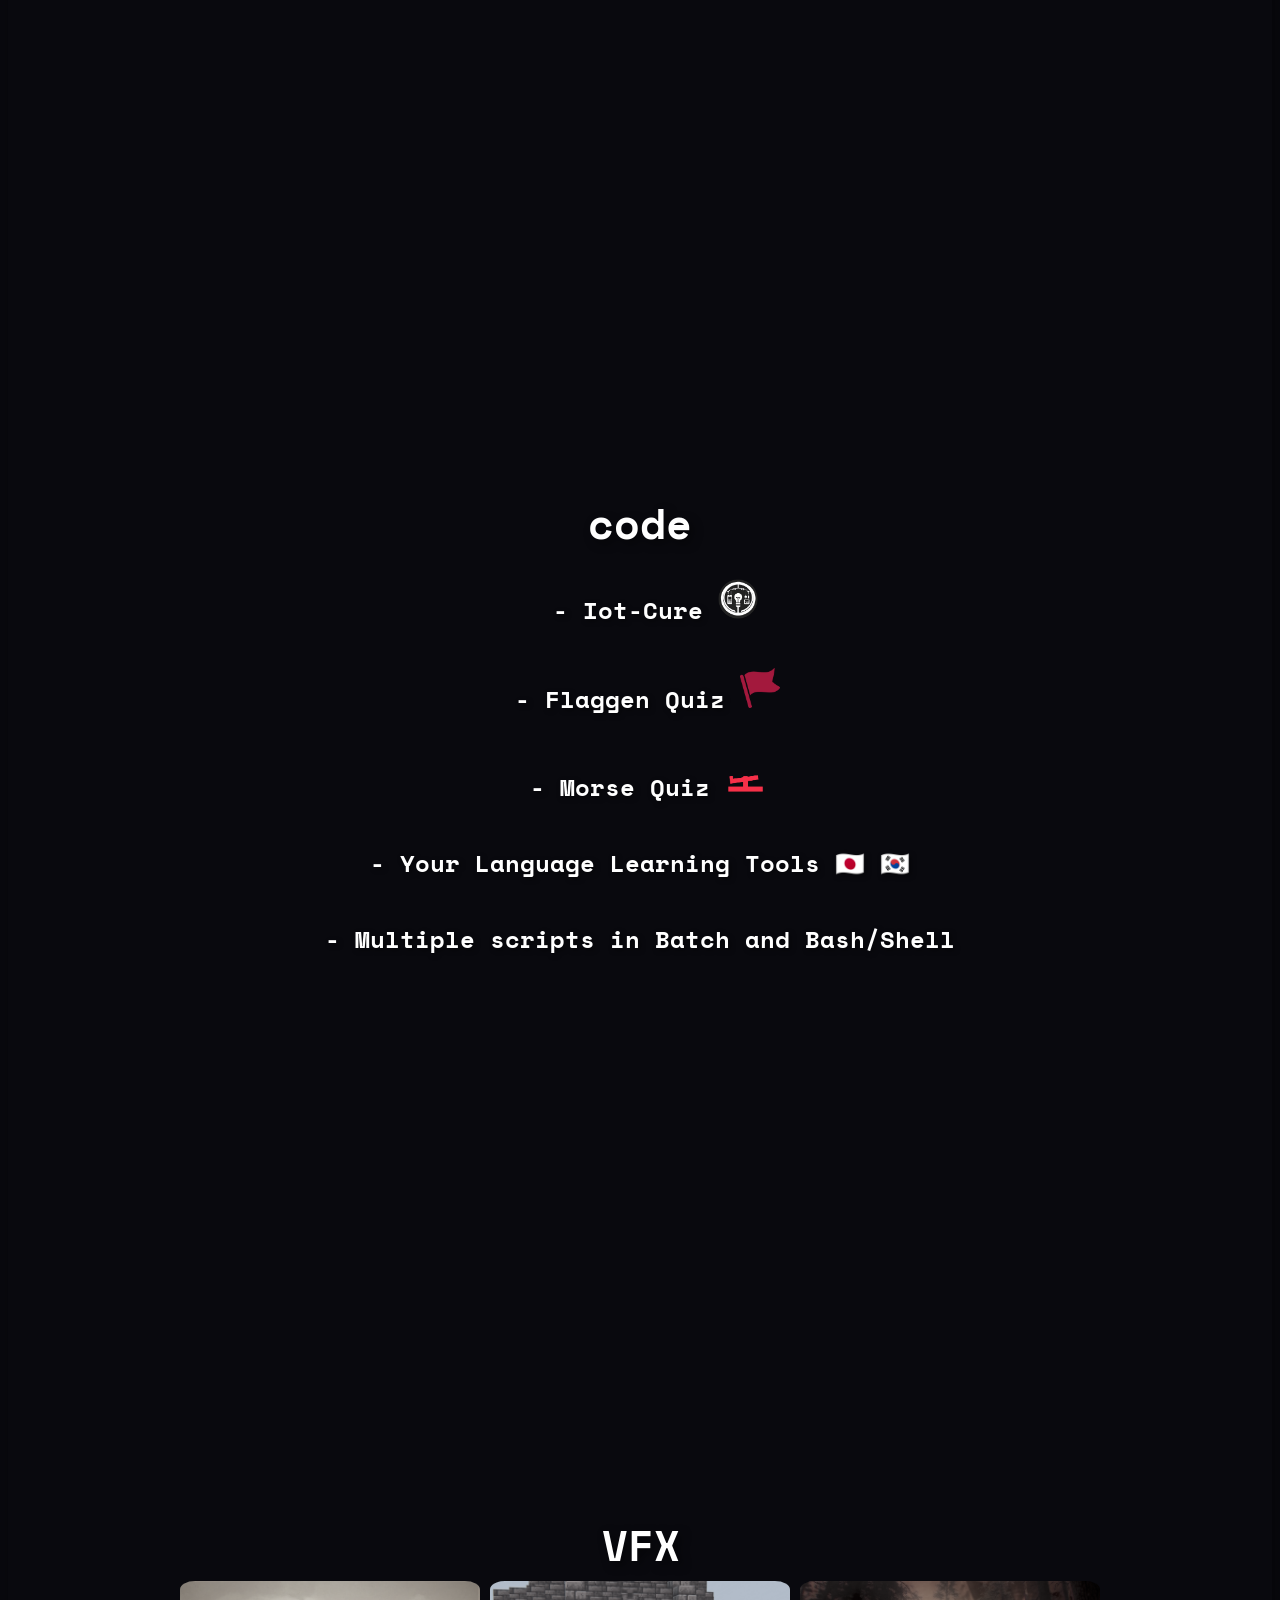
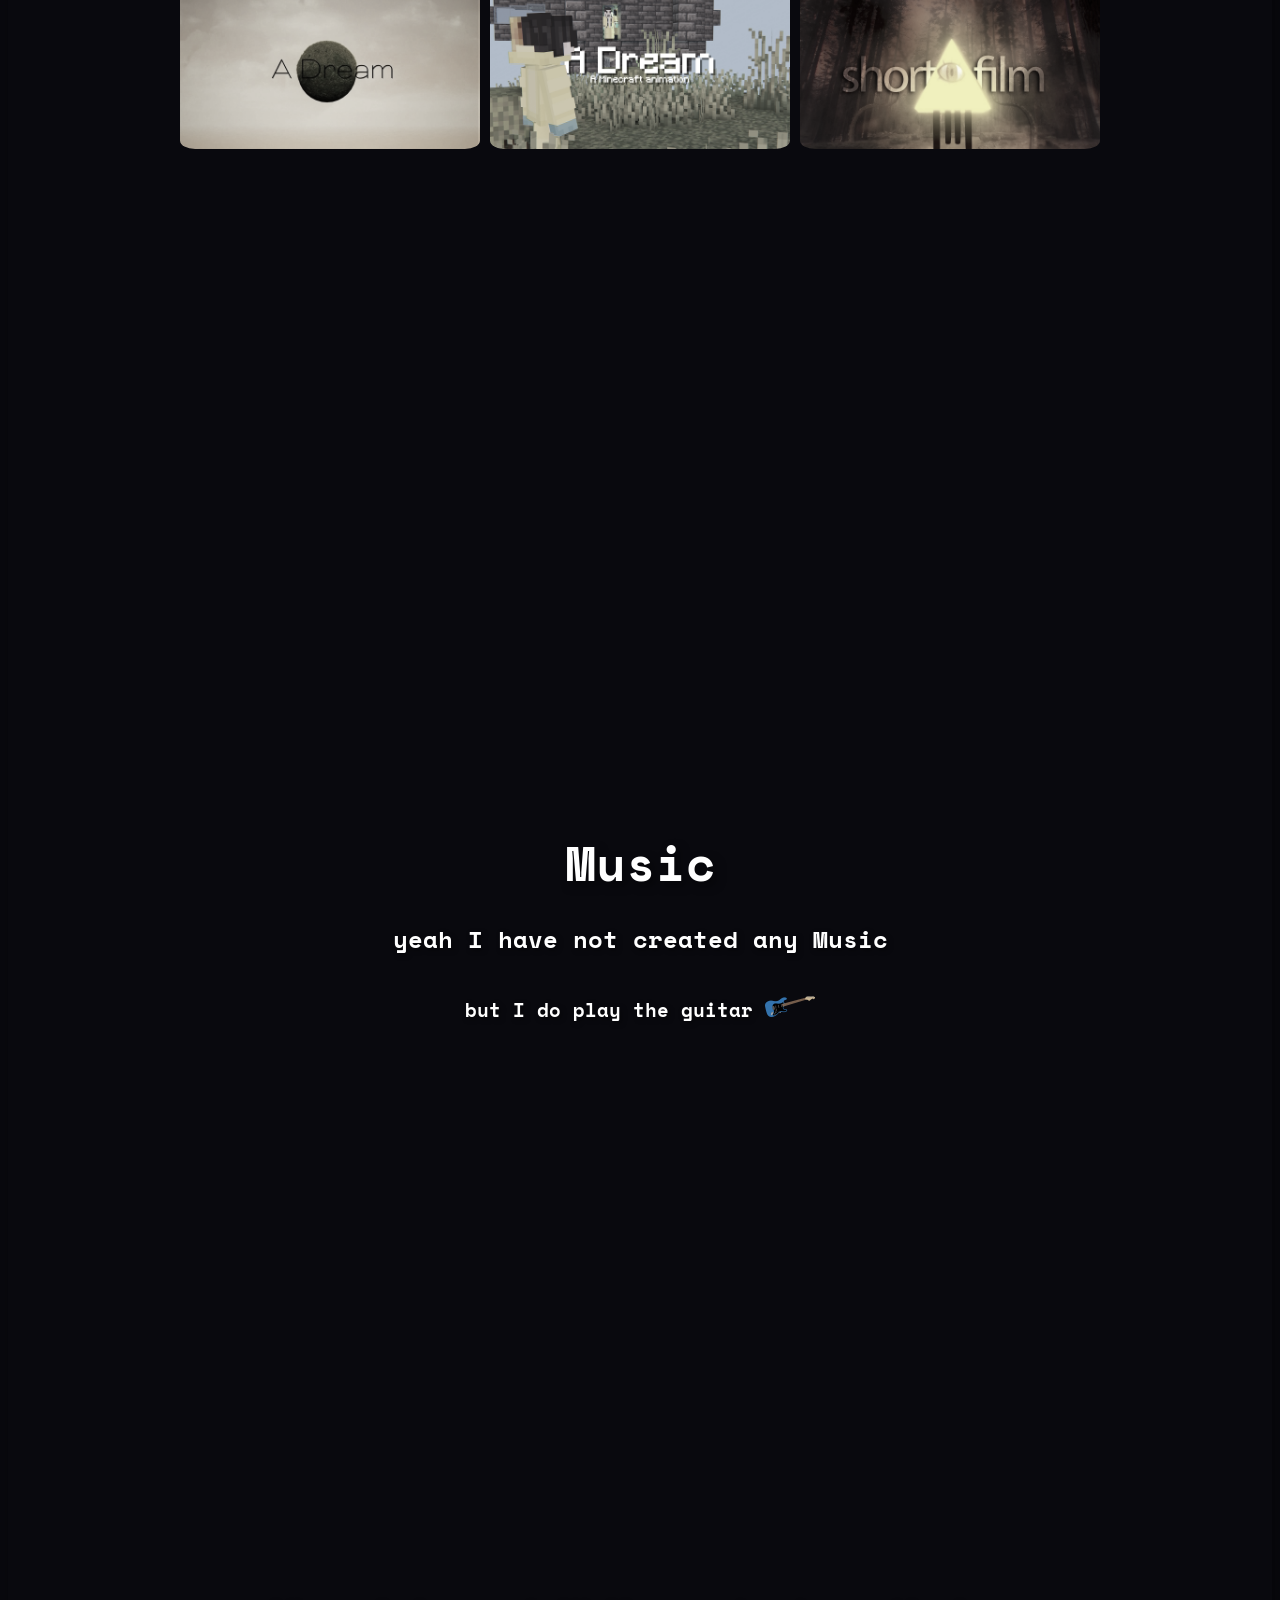
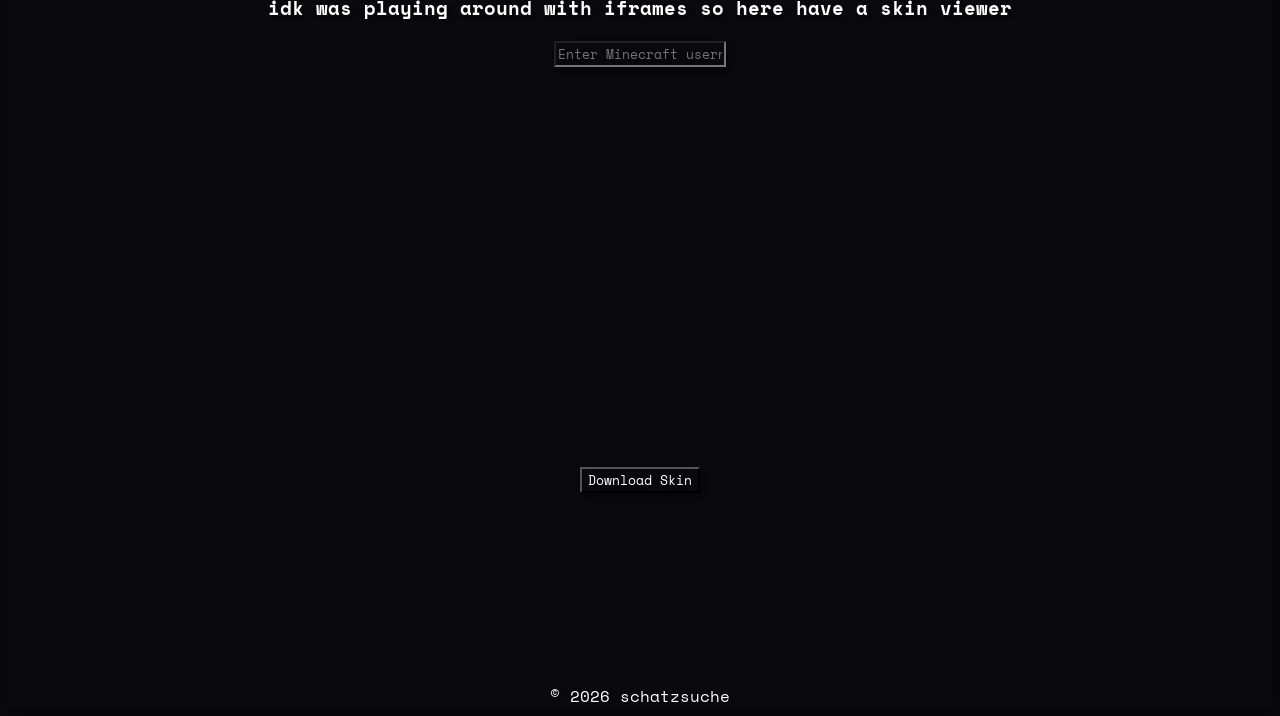
==== commit 7f3fde78: "made the hover animation over my vfx work more pretty" ====
--- a/index.html
+++ b/index.html
@@ -61,13 +61,14 @@
         </section>
 
 
-        <section id="about">
+        <section id="about" style="text-align: center;">
             <h2 style="transform: scale(2);" class="big">About me</h2>
             <h2>
                 I am an 18-year-old VFX artist and decent programmer. <br> I like to play games like <span
                     style="color: green;">Minecraft</span>, <a style="color: #ff8eec;"
                     href="https://osu.ppy.sh/users/37505579">osu!</a>, <span style="color: yellow;">cs2</span> or <a
                     href="https://store.steampowered.com/app/1282270/Strinova/" style="color: #fe6c30;">Strinova</a>.
+                    <br><span > I also love anime and Vocaloid.</span>
 
             </h2>
 
--- a/styles.css
+++ b/styles.css
@@ -24,15 +24,19 @@
 
 
 #lol {
-    transition: ease-in-out 0.3s;
+    filter: brightness(50%);
+  filter: grayscale(0.8);
+    transition: ease-in-out 0.4s;
     transform: scale(1);
     position: relative;
     z-index: 1;
 }
 
 #lol:hover {
+    filter: brightness(100%);
+  filter: grayscale(0);
     transition: ease-in-out 0.3 s;
-    transform: scale(1.5);
+    transform: scale(1.6);
     z-index: 10;
 }
 
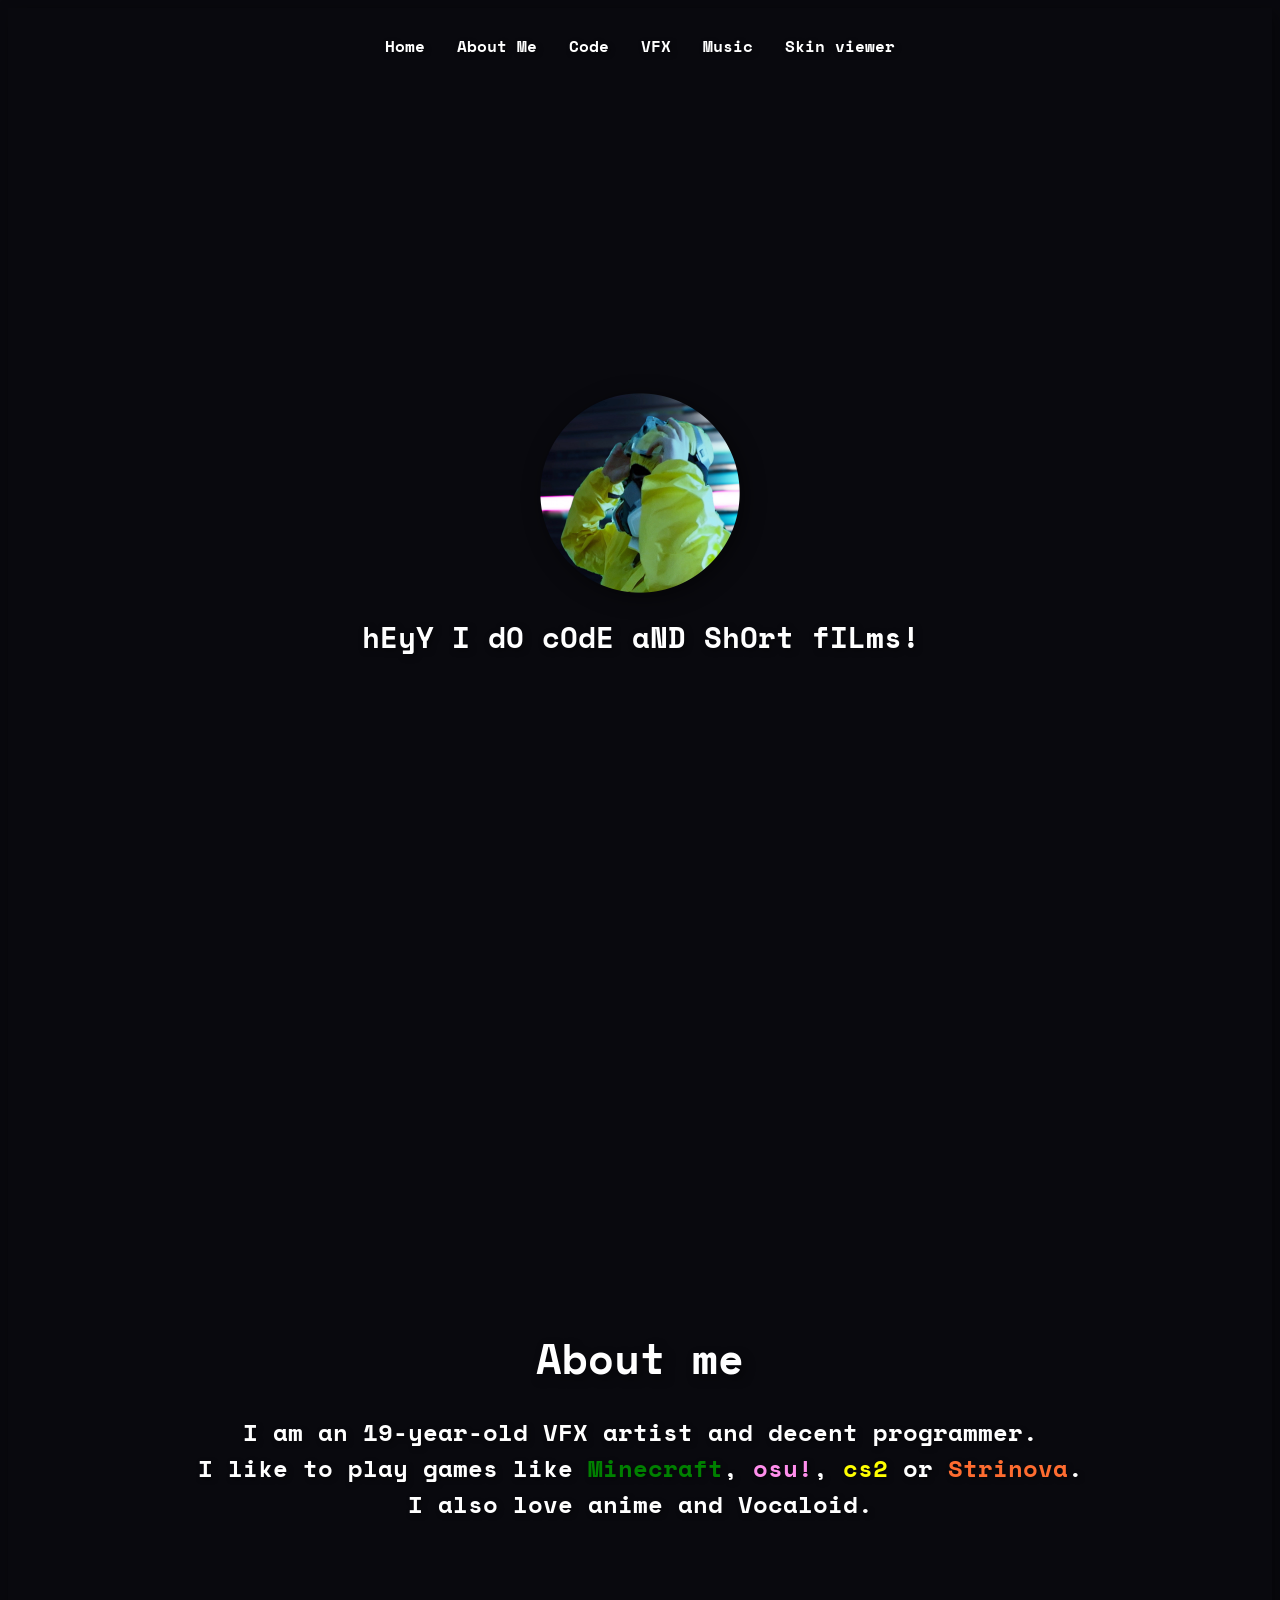
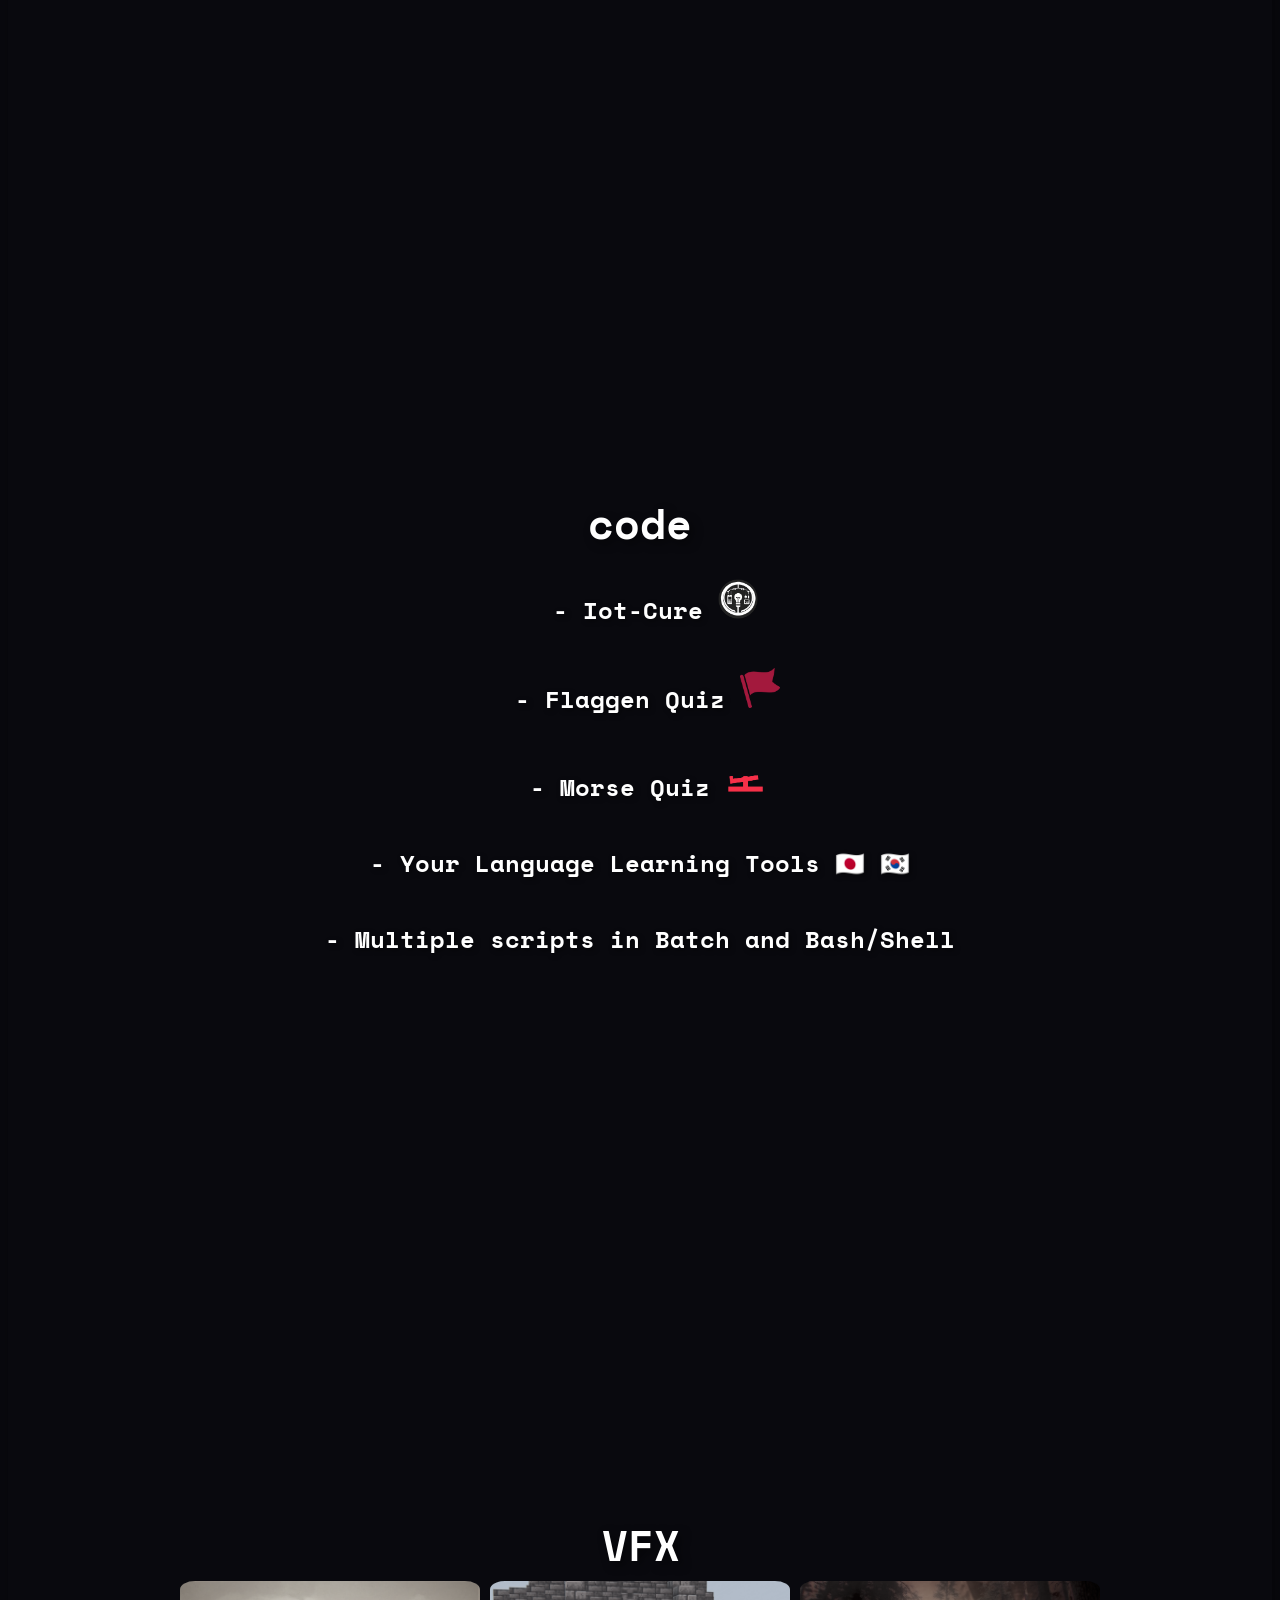
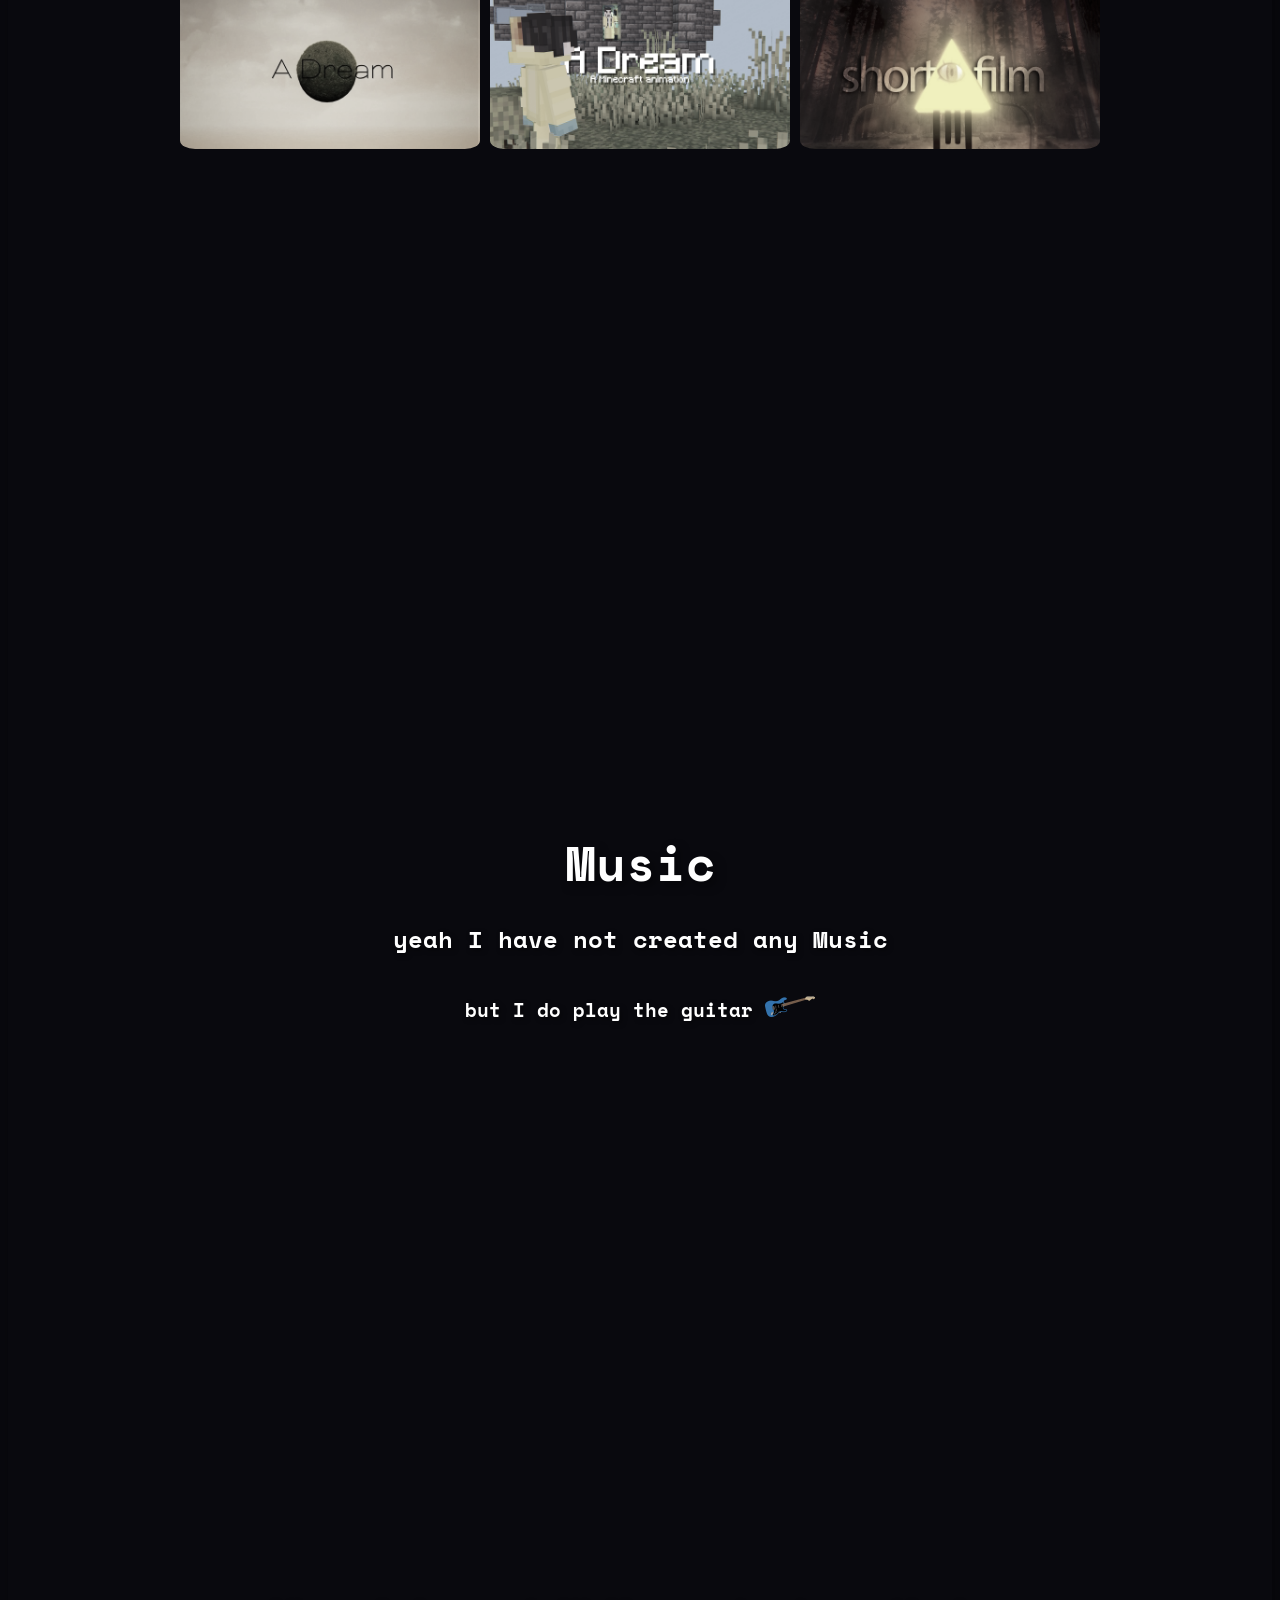
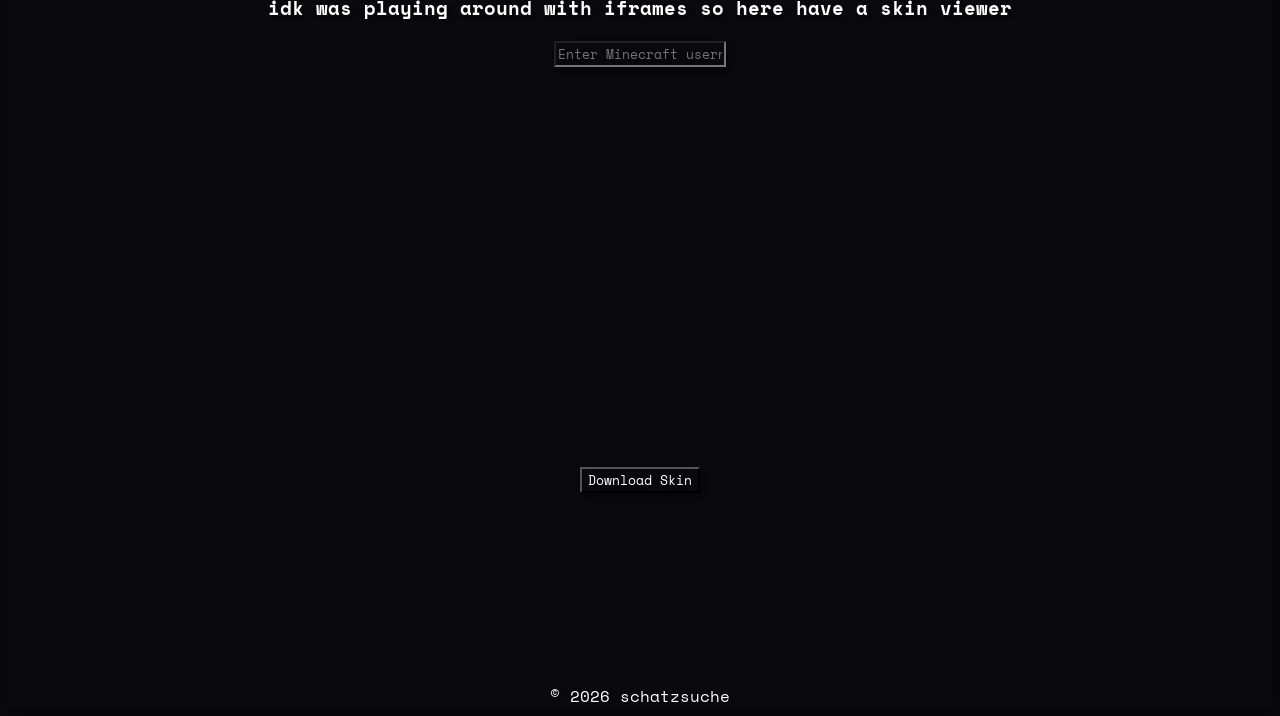
==== commit c7a37dba: "Update index.html" ====
--- a/index.html
+++ b/index.html
@@ -64,11 +64,11 @@
         <section id="about" style="text-align: center;">
             <h2 style="transform: scale(2);" class="big">About me</h2>
             <h2>
-                I am an 18-year-old VFX artist and decent programmer. <br> I like to play games like <span
+                I am an 19-year-old VFX artist and decent programmer. <br> I like to play games like <span
                     style="color: green;">Minecraft</span>, <a style="color: #ff8eec;"
                     href="https://osu.ppy.sh/users/37505579">osu!</a>, <span style="color: yellow;">cs2</span> or <a
                     href="https://store.steampowered.com/app/1282270/Strinova/" style="color: #fe6c30;">Strinova</a>.
-                    <br><span > I also love anime and Vocaloid.</span>
+                <br><span> I also love anime and Vocaloid.</span>
 
             </h2>
 
@@ -100,15 +100,15 @@
             <a href="https://www.youtube.com/@Etwas/videos">
                 <h2 style="transform: scale(2);color: white;" class="big">VFX</h2>
             </a>
-            <div >
+            <div>
                 <picture>
                     <source srcset="assets/a_dream_thumb.jpg" type="image/jpg">
                     <source srcset="assets/a_dream_thumb.avif" type="image/avif">
-                    <img src="assets/a_dream_thumb.jpg" width="300px" id="lol" id="lol2" alt="A Dream short film"
-                        loading="lazy">
+                    <a href="https://www.youtube.com/watch?v=TSH-ZsA-Jcs"><img src="assets/a_dream_thumb.jpg"
+                            width="300px" id="lol" id="lol2" alt="A Dream short film" loading="lazy"></a>
                 </picture>
-                <a href="https://www.youtube.com/watch?v=q0mJGNswe2Q"><img src="assets/A_Dream.jpg" width="300px" id="lol" id="lol2" alt="A Dream Minecraft short film"
-                        loading="lazy">
+                <a href="https://www.youtube.com/watch?v=q0mJGNswe2Q"><img src="assets/A_Dream.jpg" width="300px"
+                        id="lol" id="lol2" alt="A Dream Minecraft short film" loading="lazy">
                 </a>
 
                 <picture>
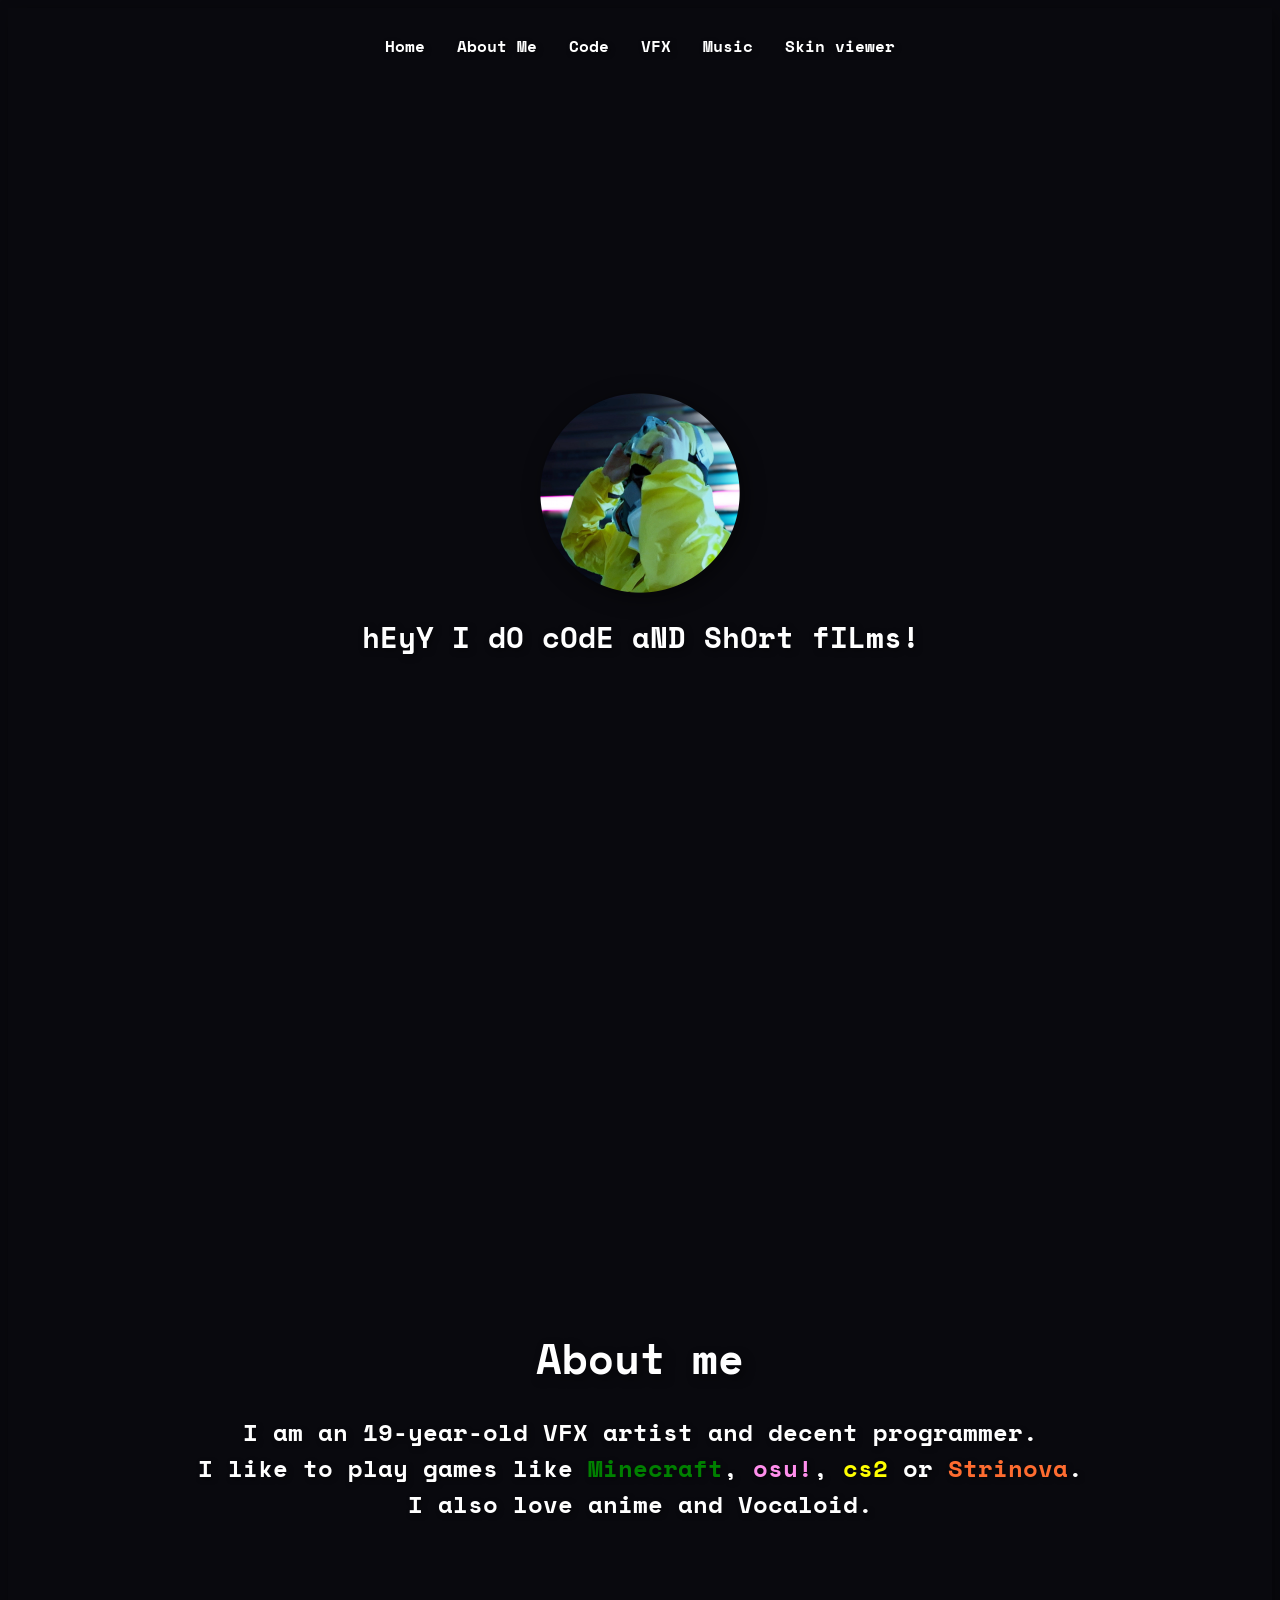
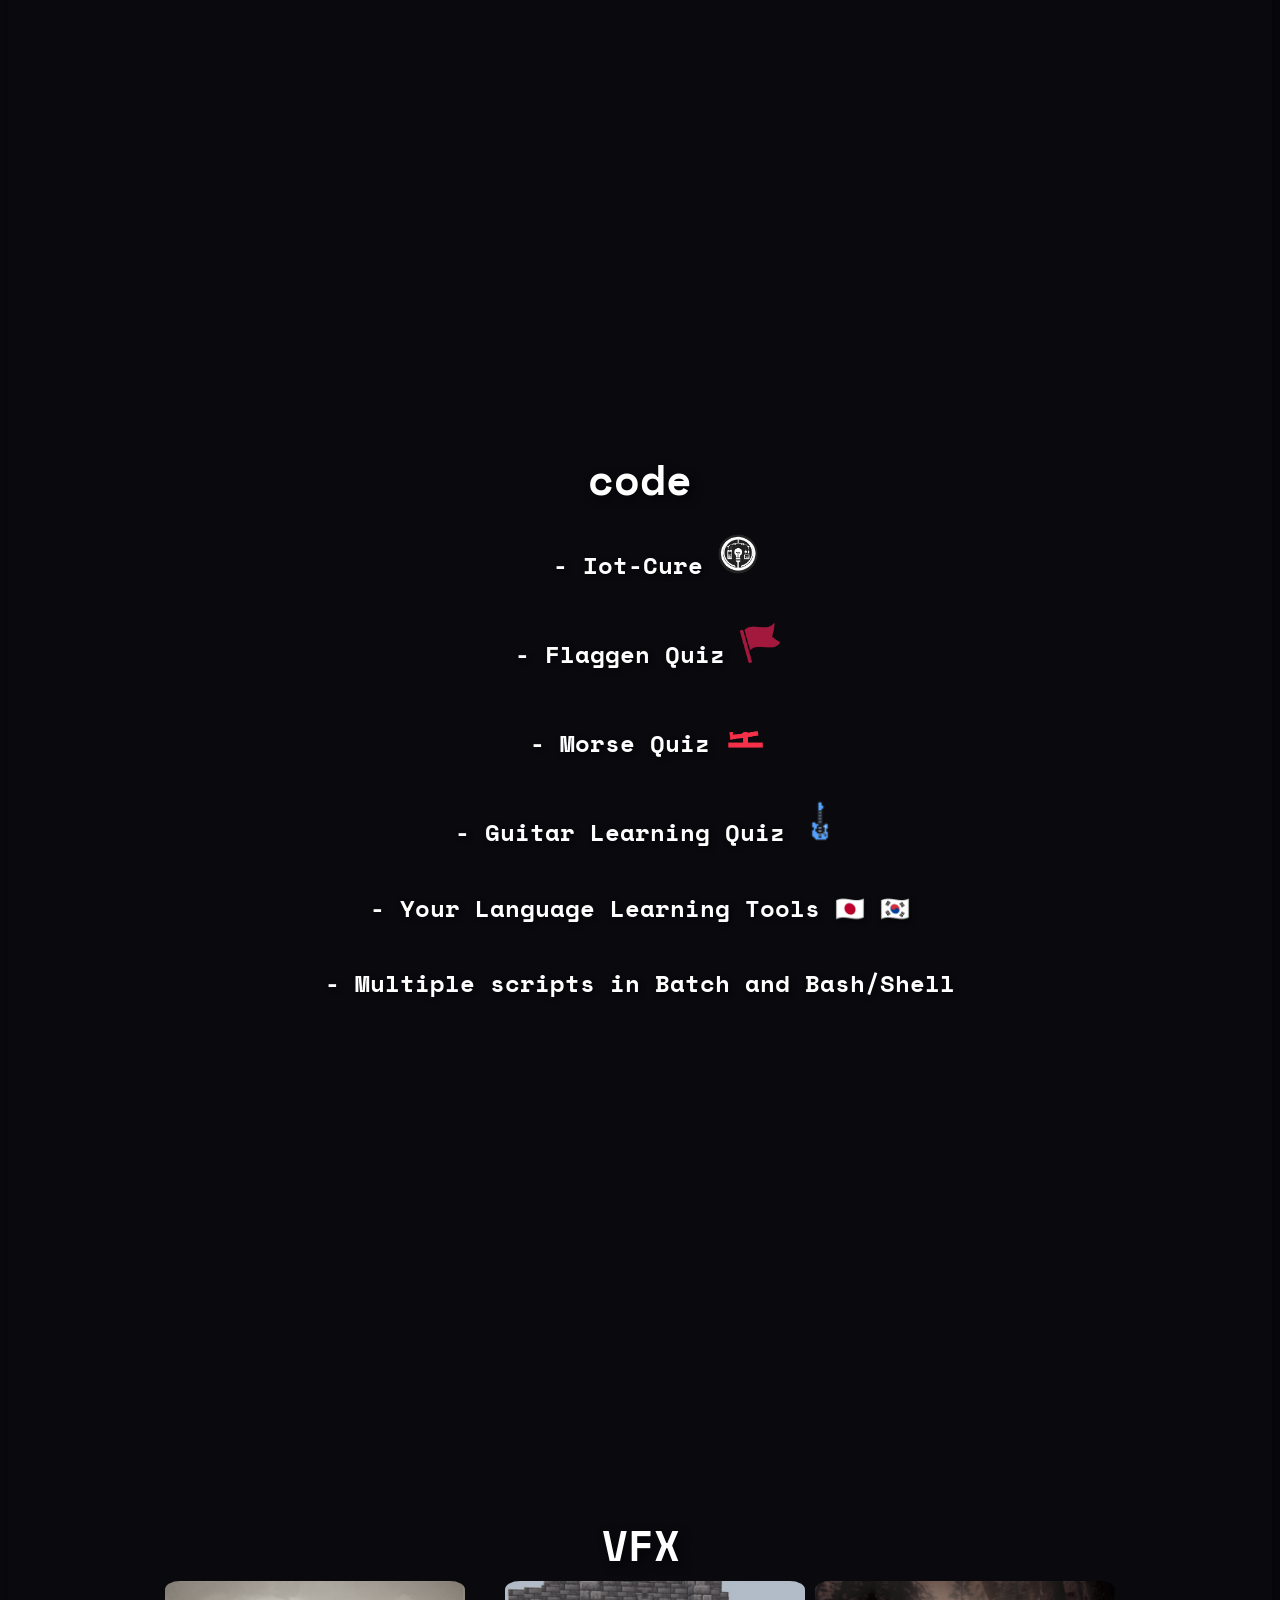
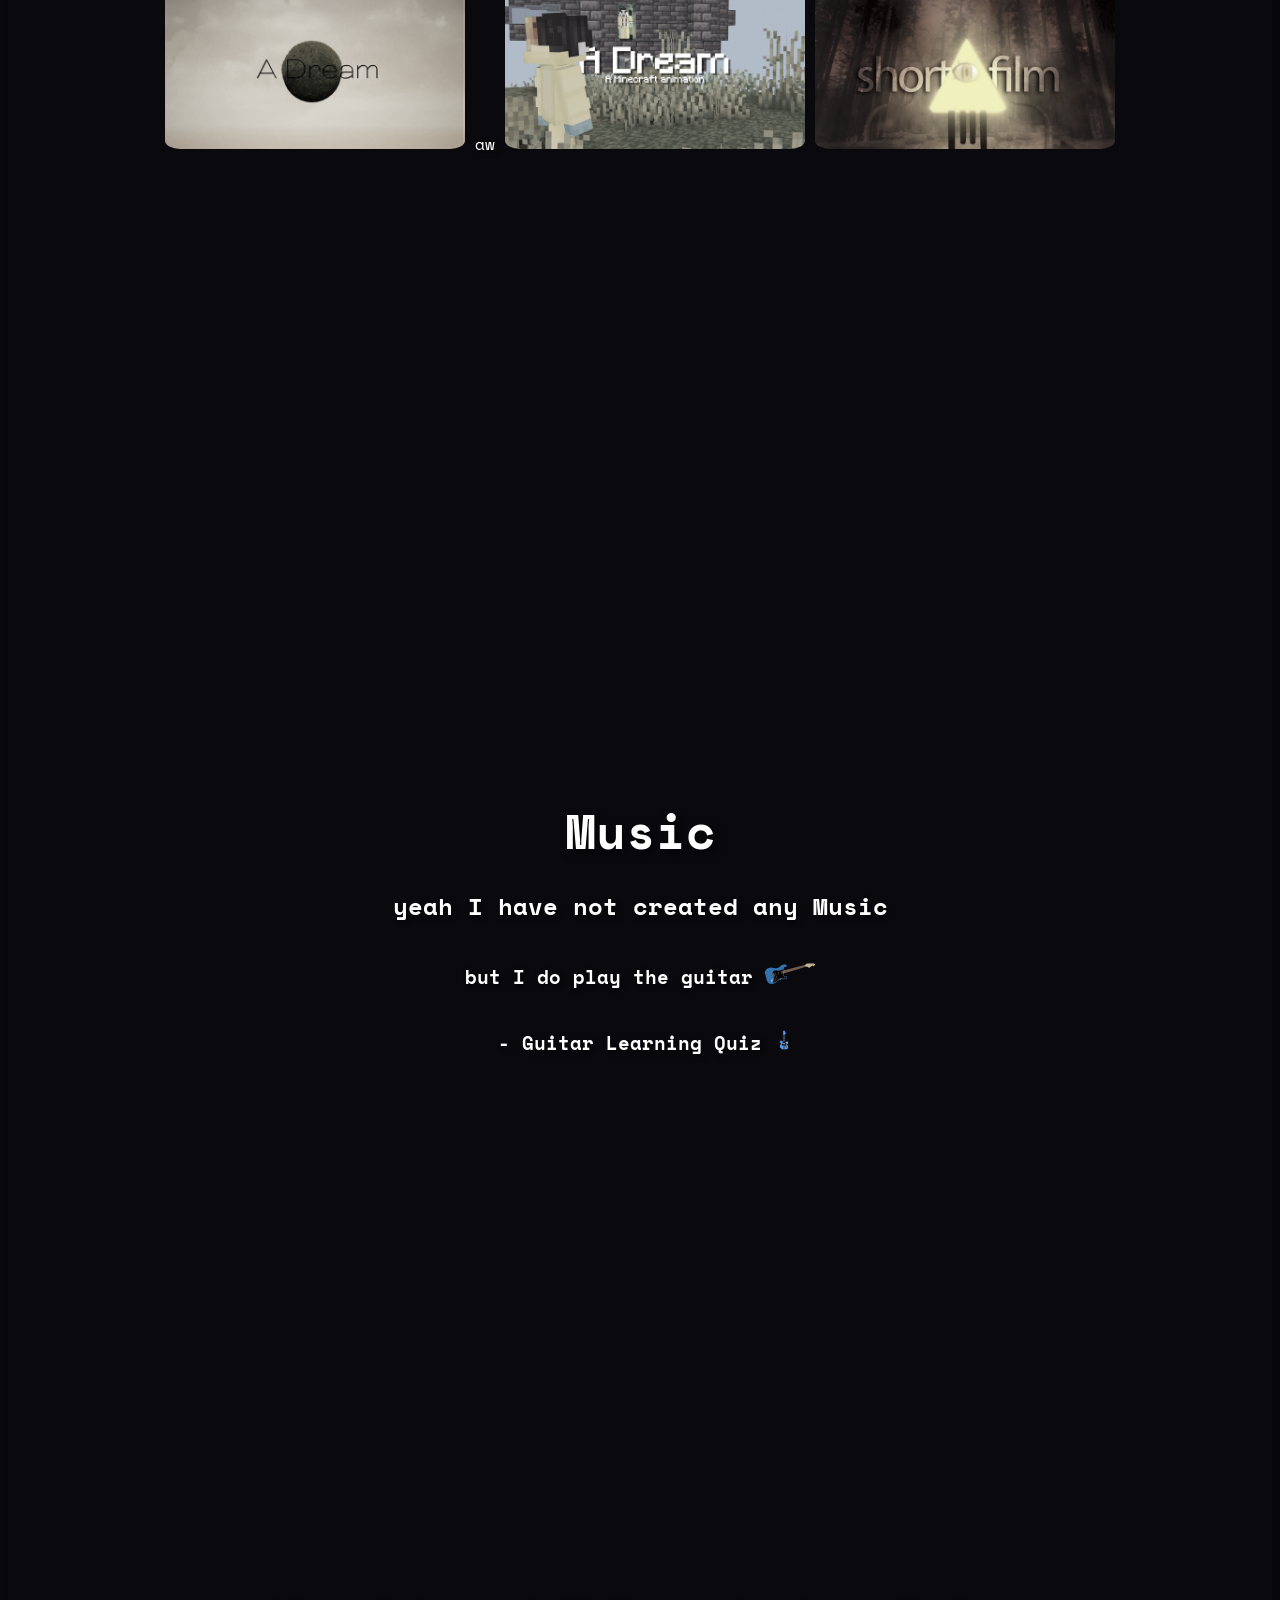
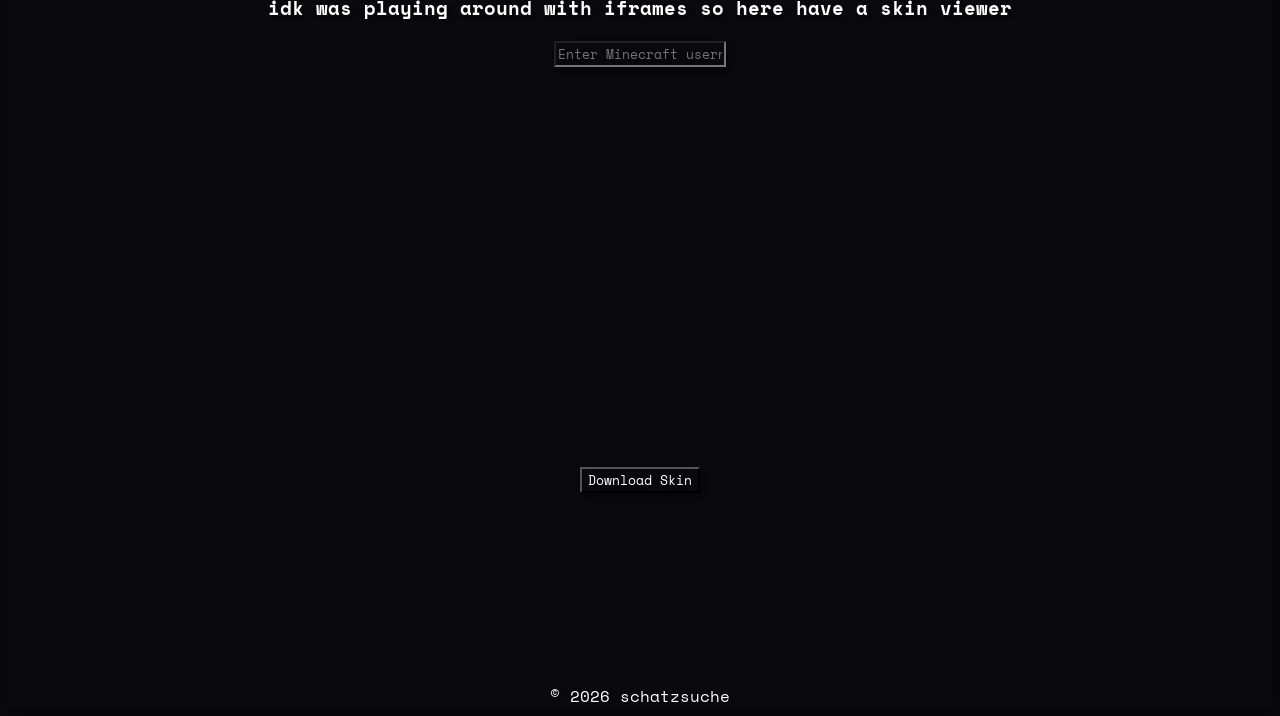
==== commit ad4085fc: "idk idk" ====
--- a/index.html
+++ b/index.html
@@ -90,6 +90,8 @@
                     width="40px"></h2>
             <h2>‎‎ <a href="https://morse-quiz.onrender.com/"> - Morse Quiz</a> <img src="assets/morse_quiz.png"
                     width="40px"></h2>
+            <h2>‎‎ <a href="https://guitar-learning-quiz.onrender.com/"> - Guitar Learning Quiz</a> <img src="assets/guitarLogo.png"
+                    width="40px"></h2>
             <h2><a href="https://github.com/language-learning-tools"> - Your Language Learning Tools 🇯🇵 🇰🇷</a> </h2>
 
             <h2>- Multiple scripts in Batch and Bash/Shell</h2>
@@ -106,7 +108,7 @@
                     <source srcset="assets/a_dream_thumb.avif" type="image/avif">
                     <a href="https://www.youtube.com/watch?v=TSH-ZsA-Jcs"><img src="assets/a_dream_thumb.jpg"
                             width="300px" id="lol" id="lol2" alt="A Dream short film" loading="lazy"></a>
-                </picture>
+                </picture>aw
                 <a href="https://www.youtube.com/watch?v=q0mJGNswe2Q"><img src="assets/A_Dream.jpg" width="300px"
                         id="lol" id="lol2" alt="A Dream Minecraft short film" loading="lazy">
                 </a>
@@ -125,6 +127,8 @@
             <h1>Music</h1>
             <h2>yeah I have not created any Music</h2>
             <h3>but I do play the guitar <img src="assets/guitar.png" width="50"></h3>
+            <h3>‎‎ <a href="https://guitar-learning-quiz.onrender.com/"> - Guitar Learning Quiz</a> <img src="assets/guitarLogo.png"
+                    width="20px"></h2>
         </section>
 
         <section id="skin">
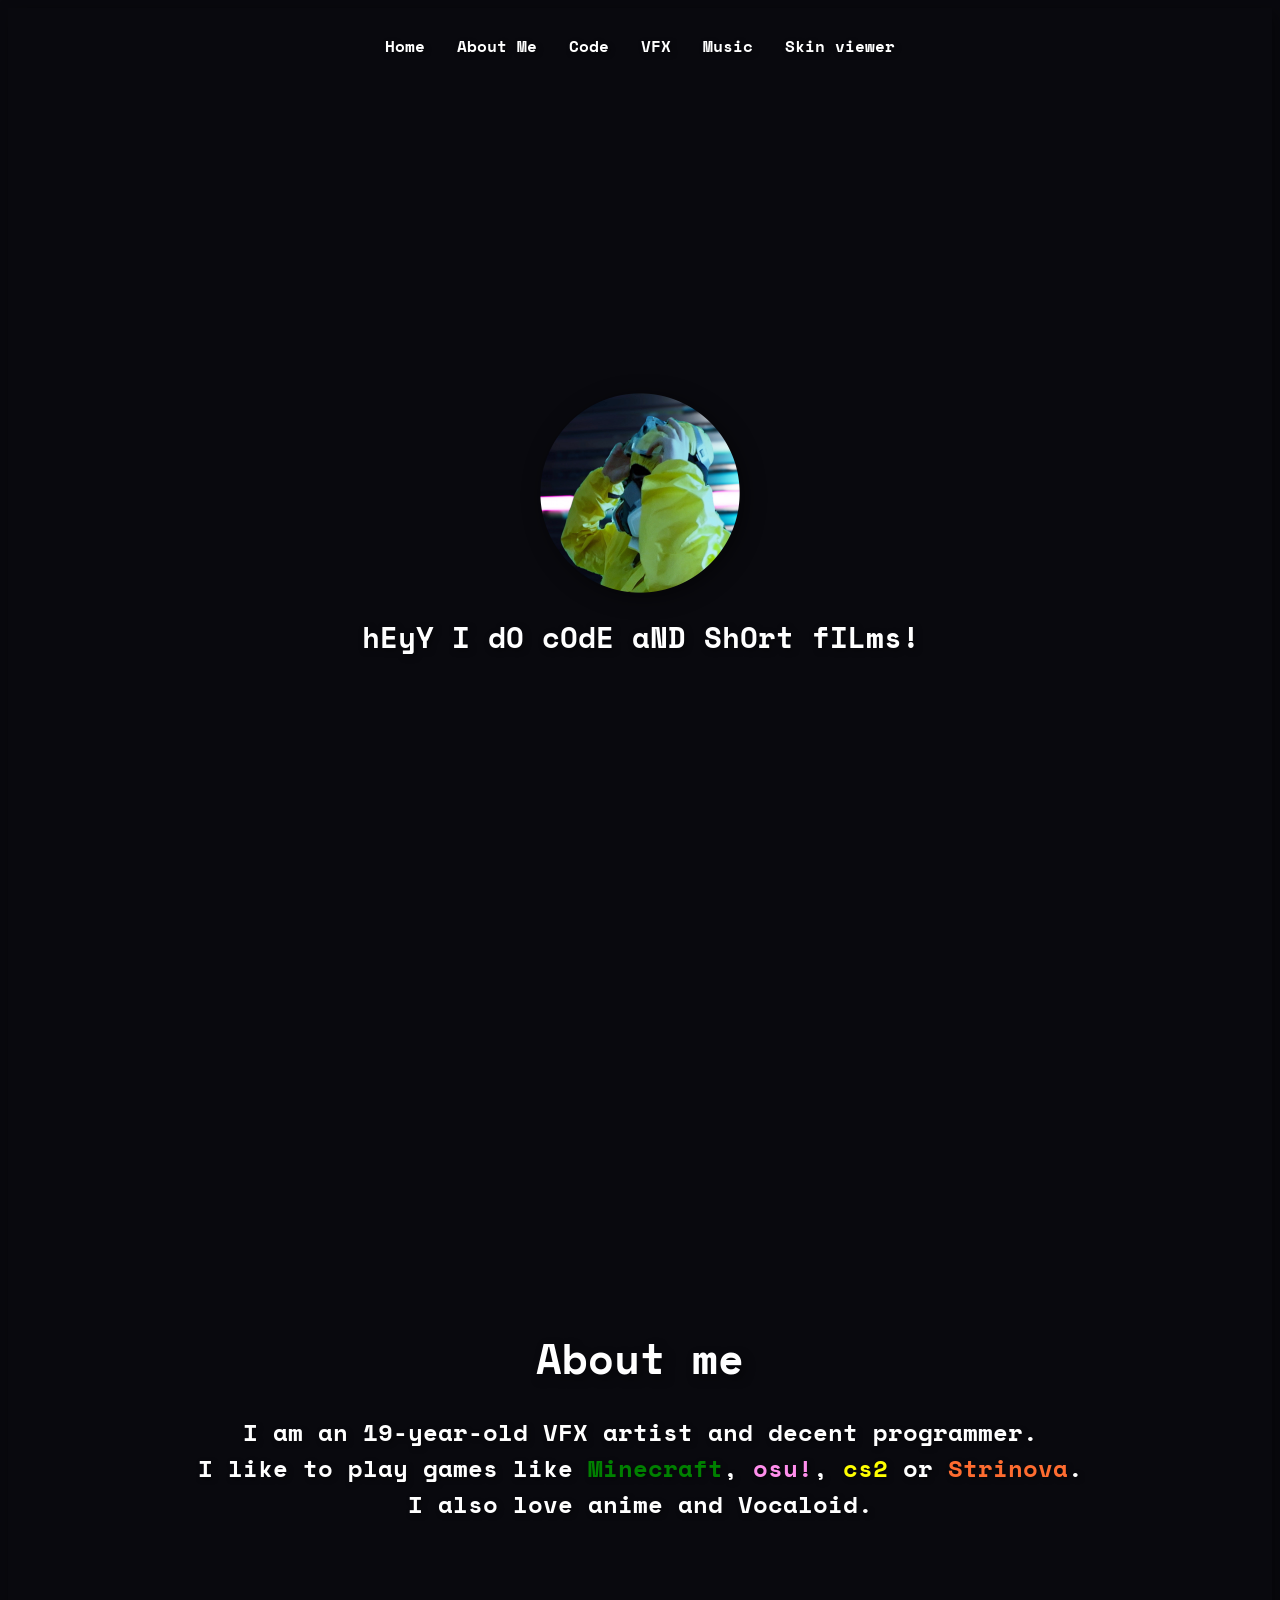
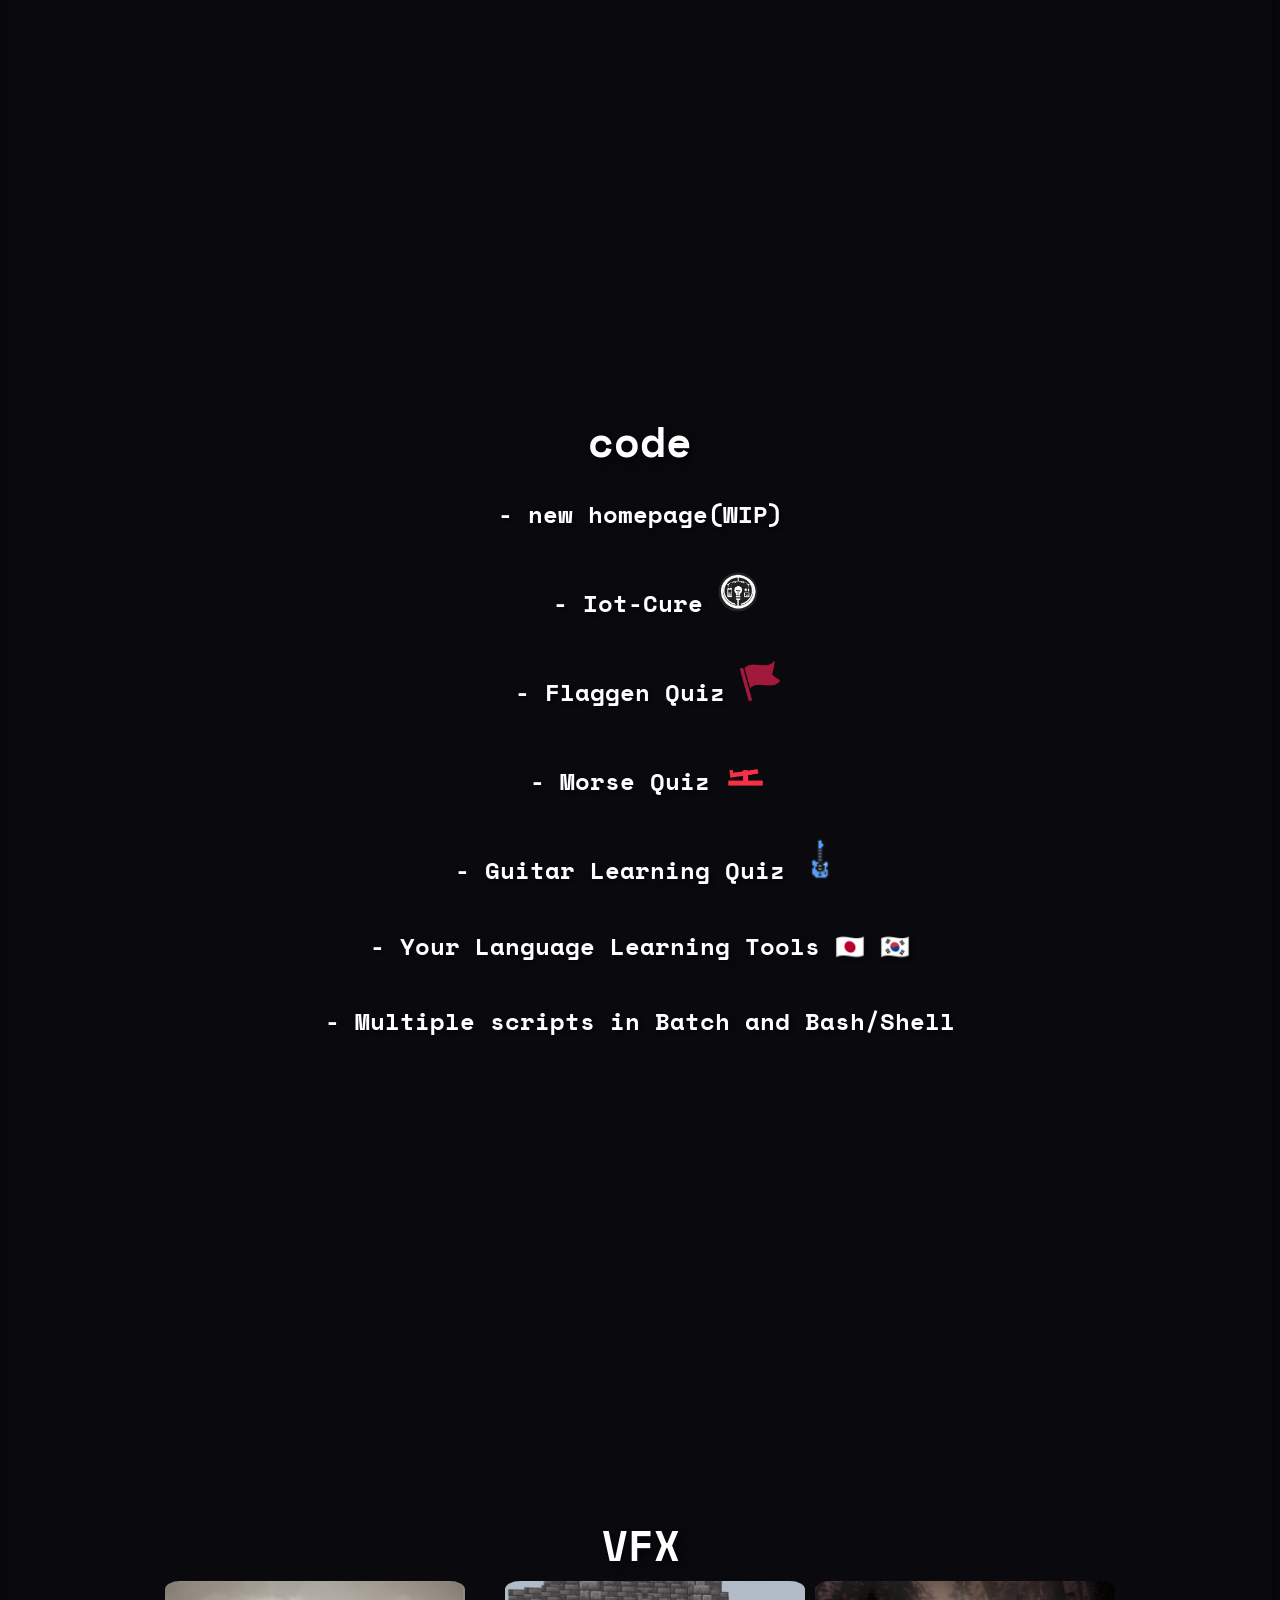
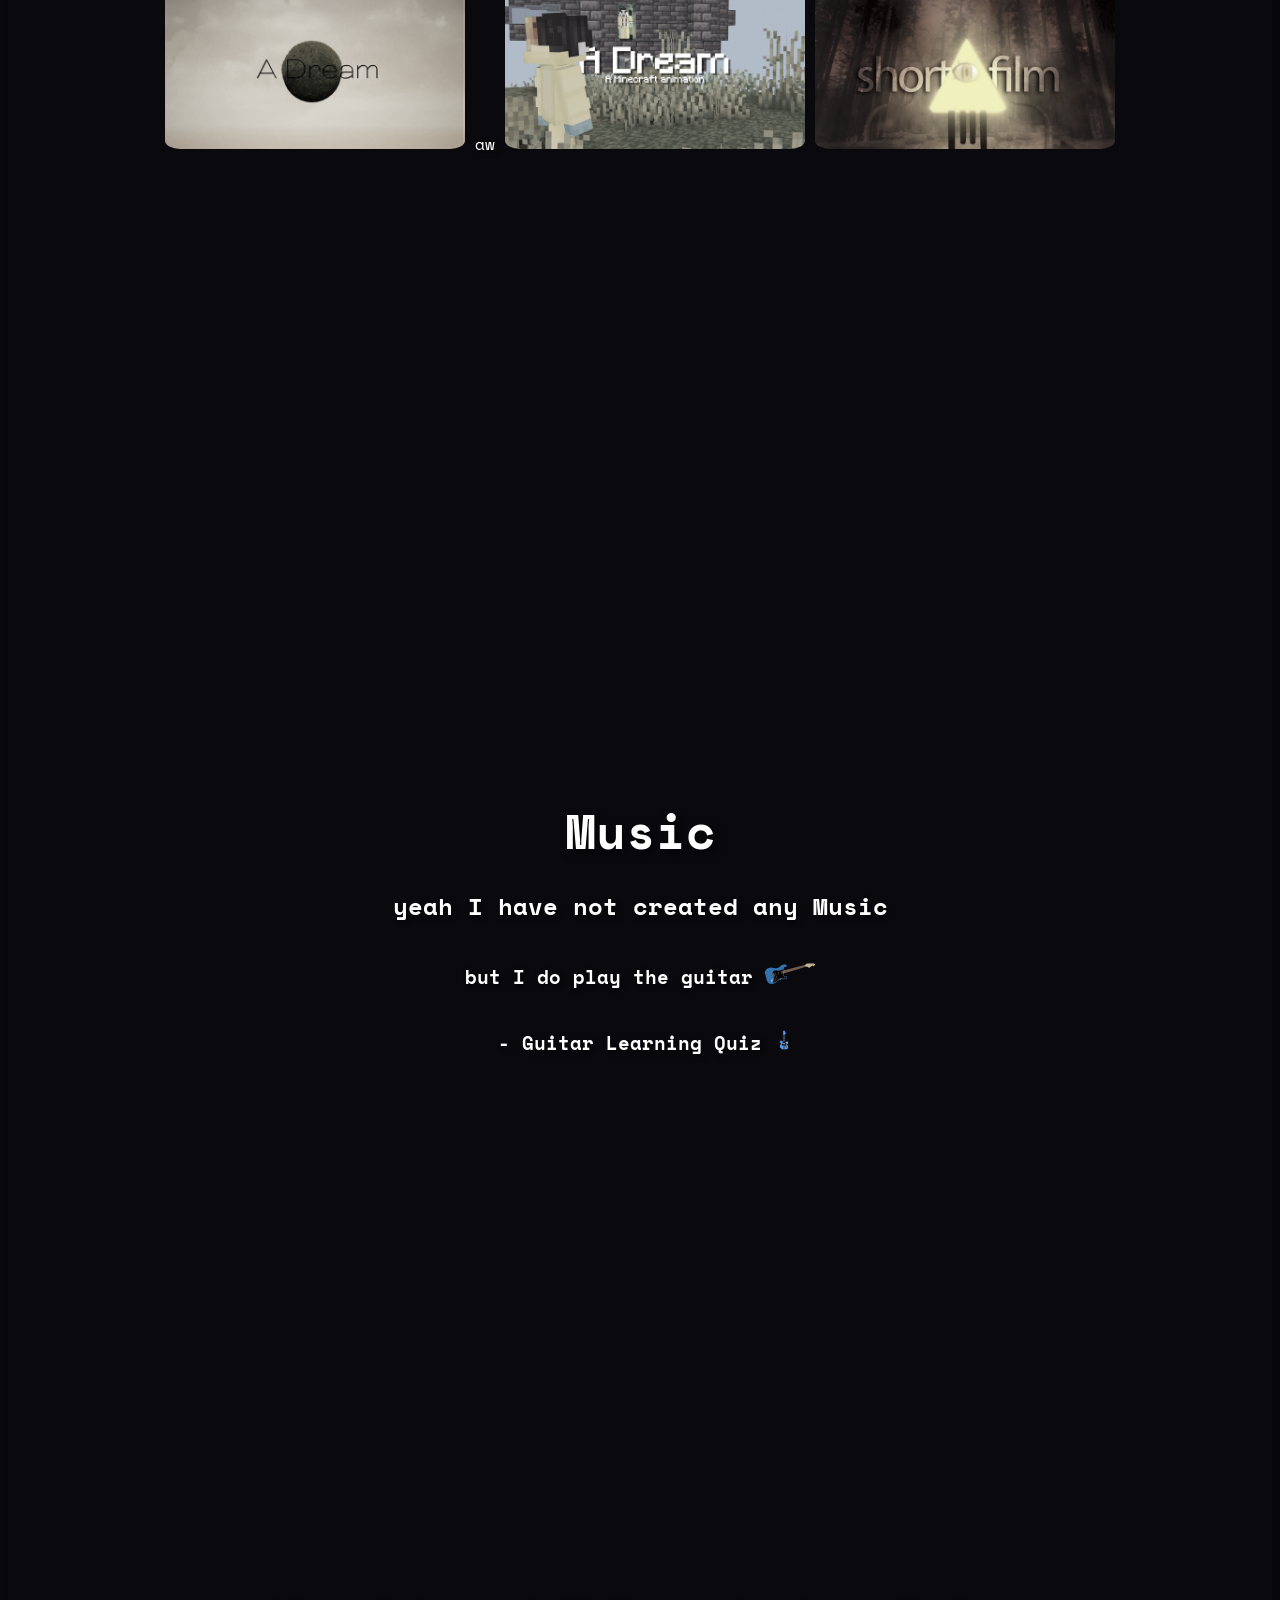
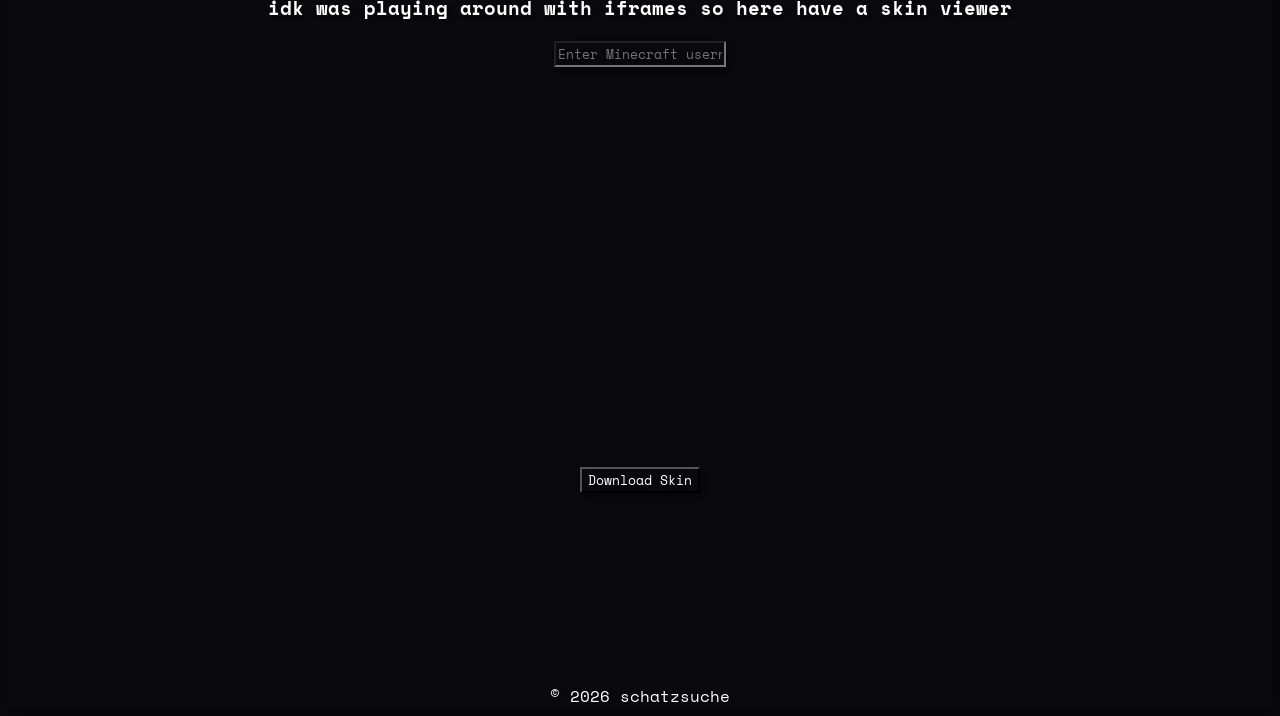
==== commit cb77e071: "added a new Project" ====
--- a/index.html
+++ b/index.html
@@ -83,6 +83,7 @@
             <a href="https://github.com/EtwasPhoenix">
                 <h2 style="transform: scale(2);color: white;" class="big">code</h2>
             </a>
+            <a href="https://etwasphoenix.github.io/"><h2>- new homepage(WIP)</h2></a>
 
             <h2>‎ ‎ <a href="https://iot-cure.github.io/IoT-Cure-Website/"> - Iot-Cure</a> <img
                     src="assets/iot_cure.png" width="40px"></h2>
@@ -95,6 +96,7 @@
             <h2><a href="https://github.com/language-learning-tools"> - Your Language Learning Tools 🇯🇵 🇰🇷</a> </h2>
 
             <h2>- Multiple scripts in Batch and Bash/Shell</h2>
+
 
         </section>
 
